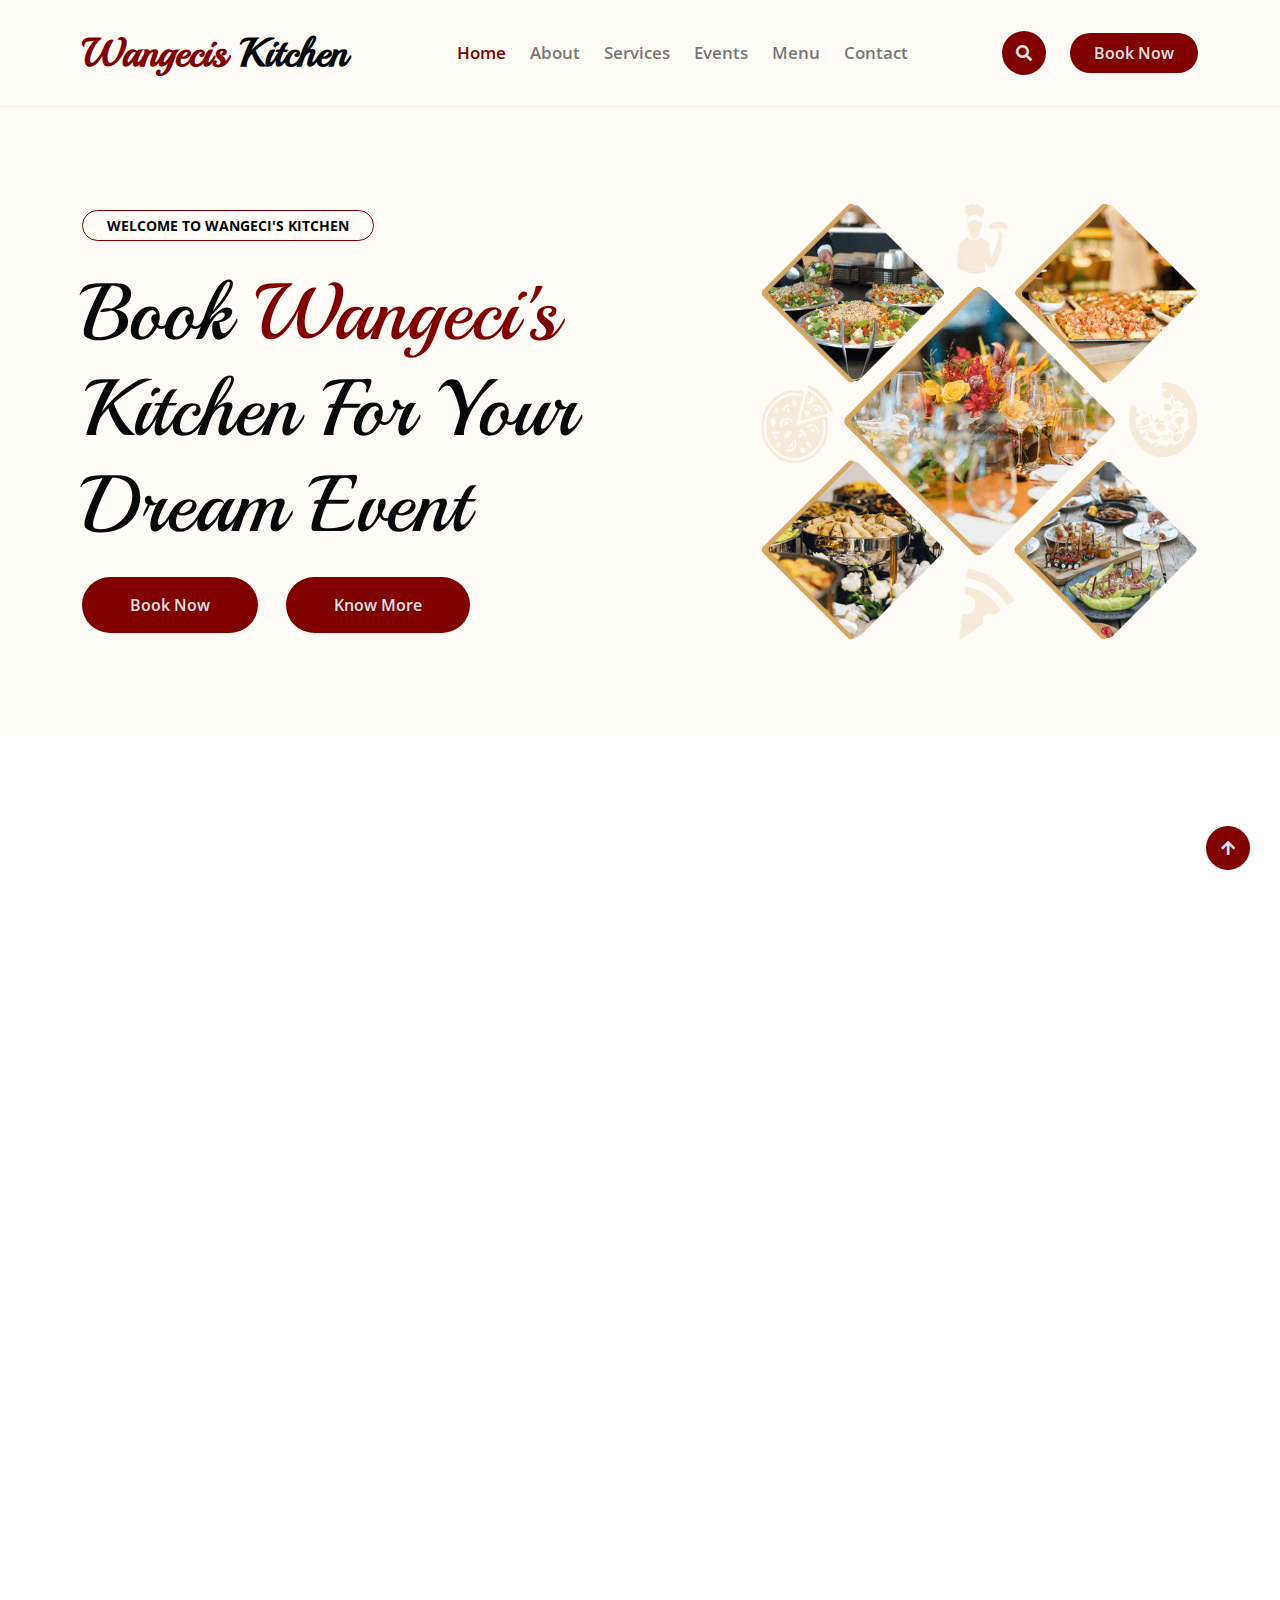
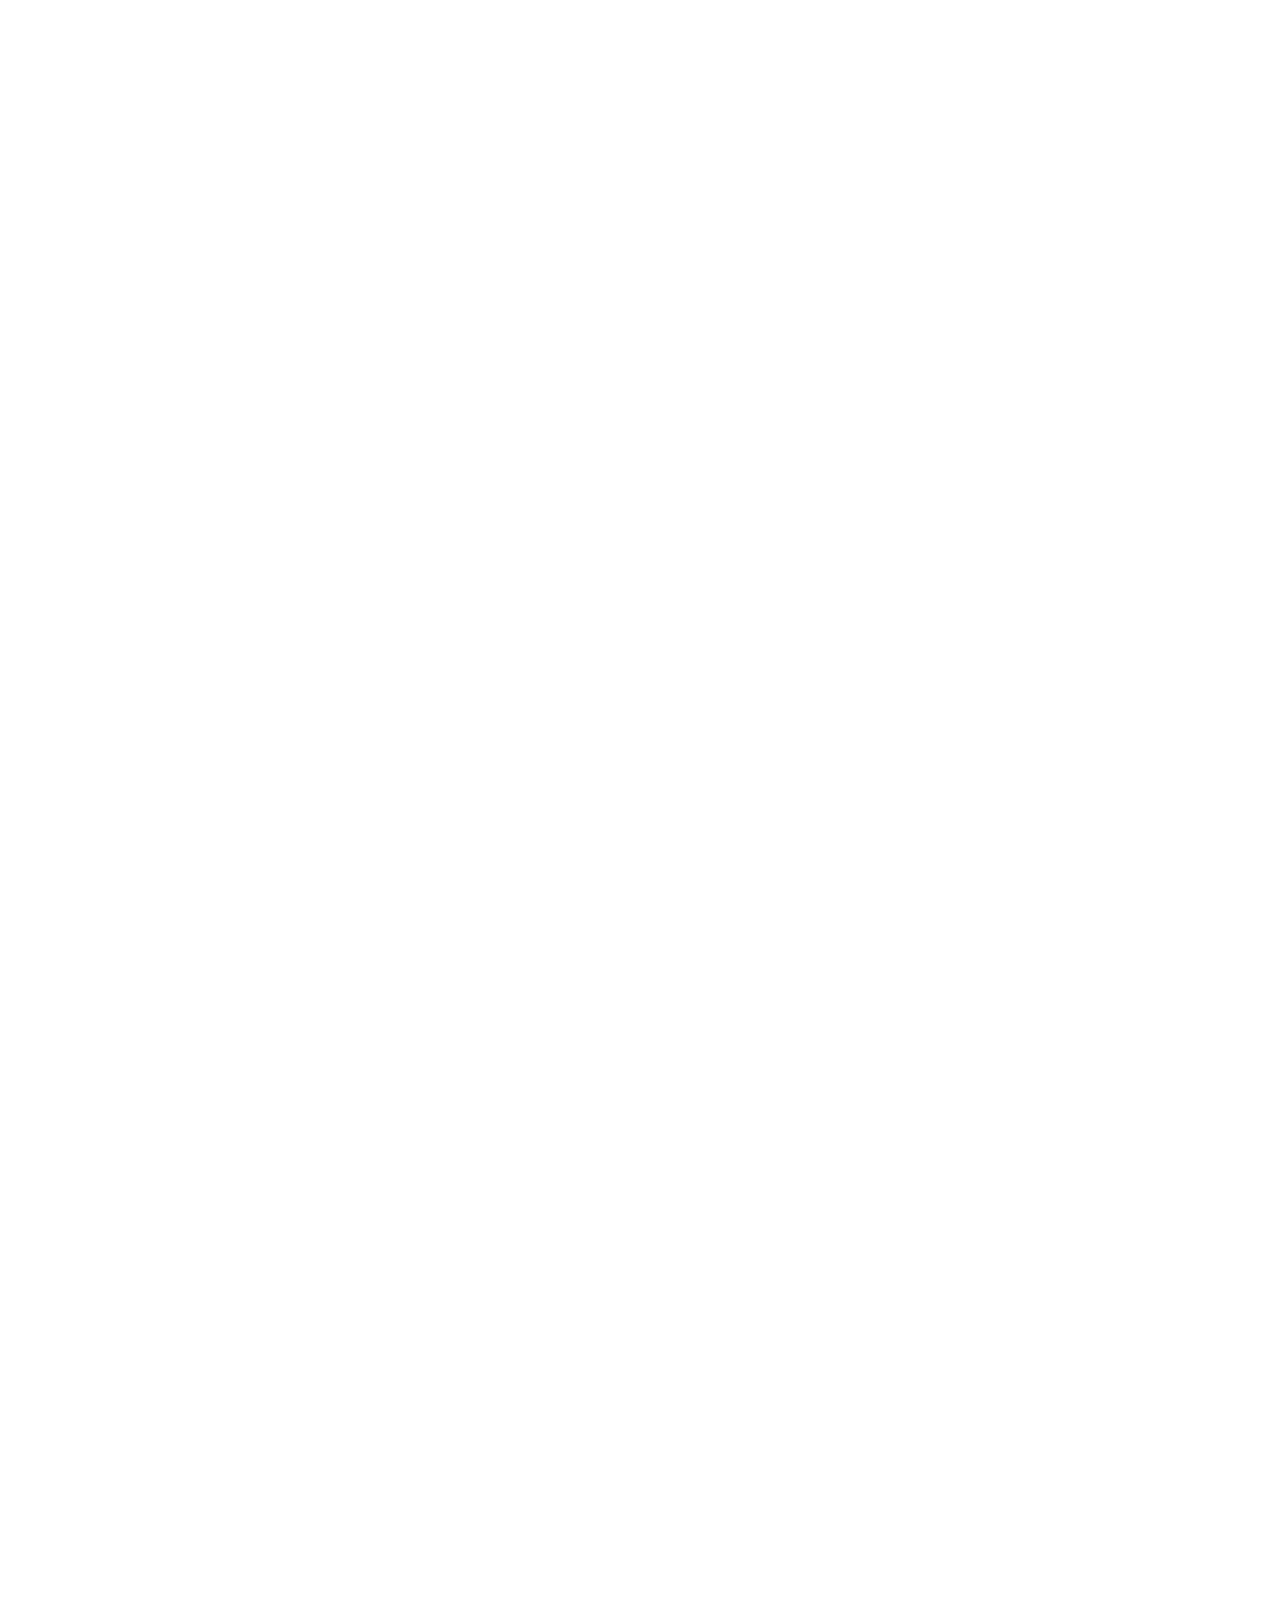
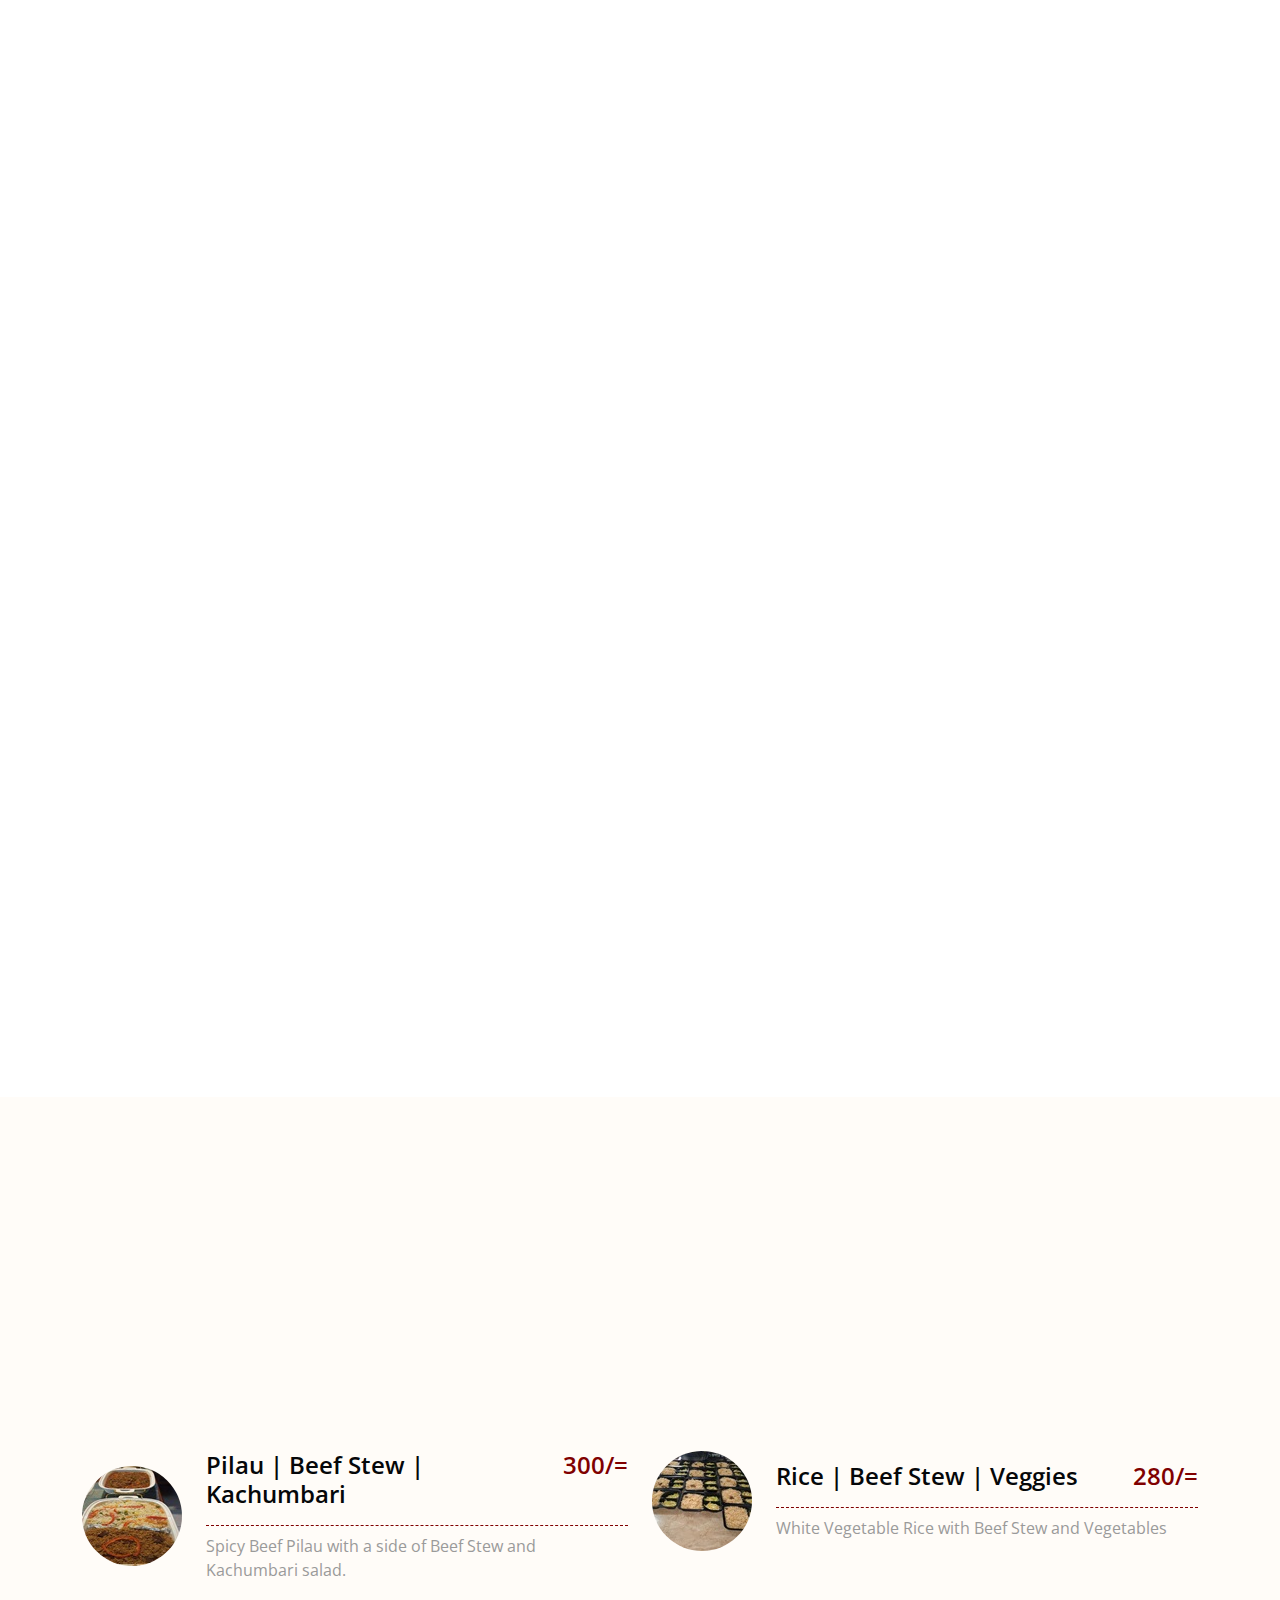
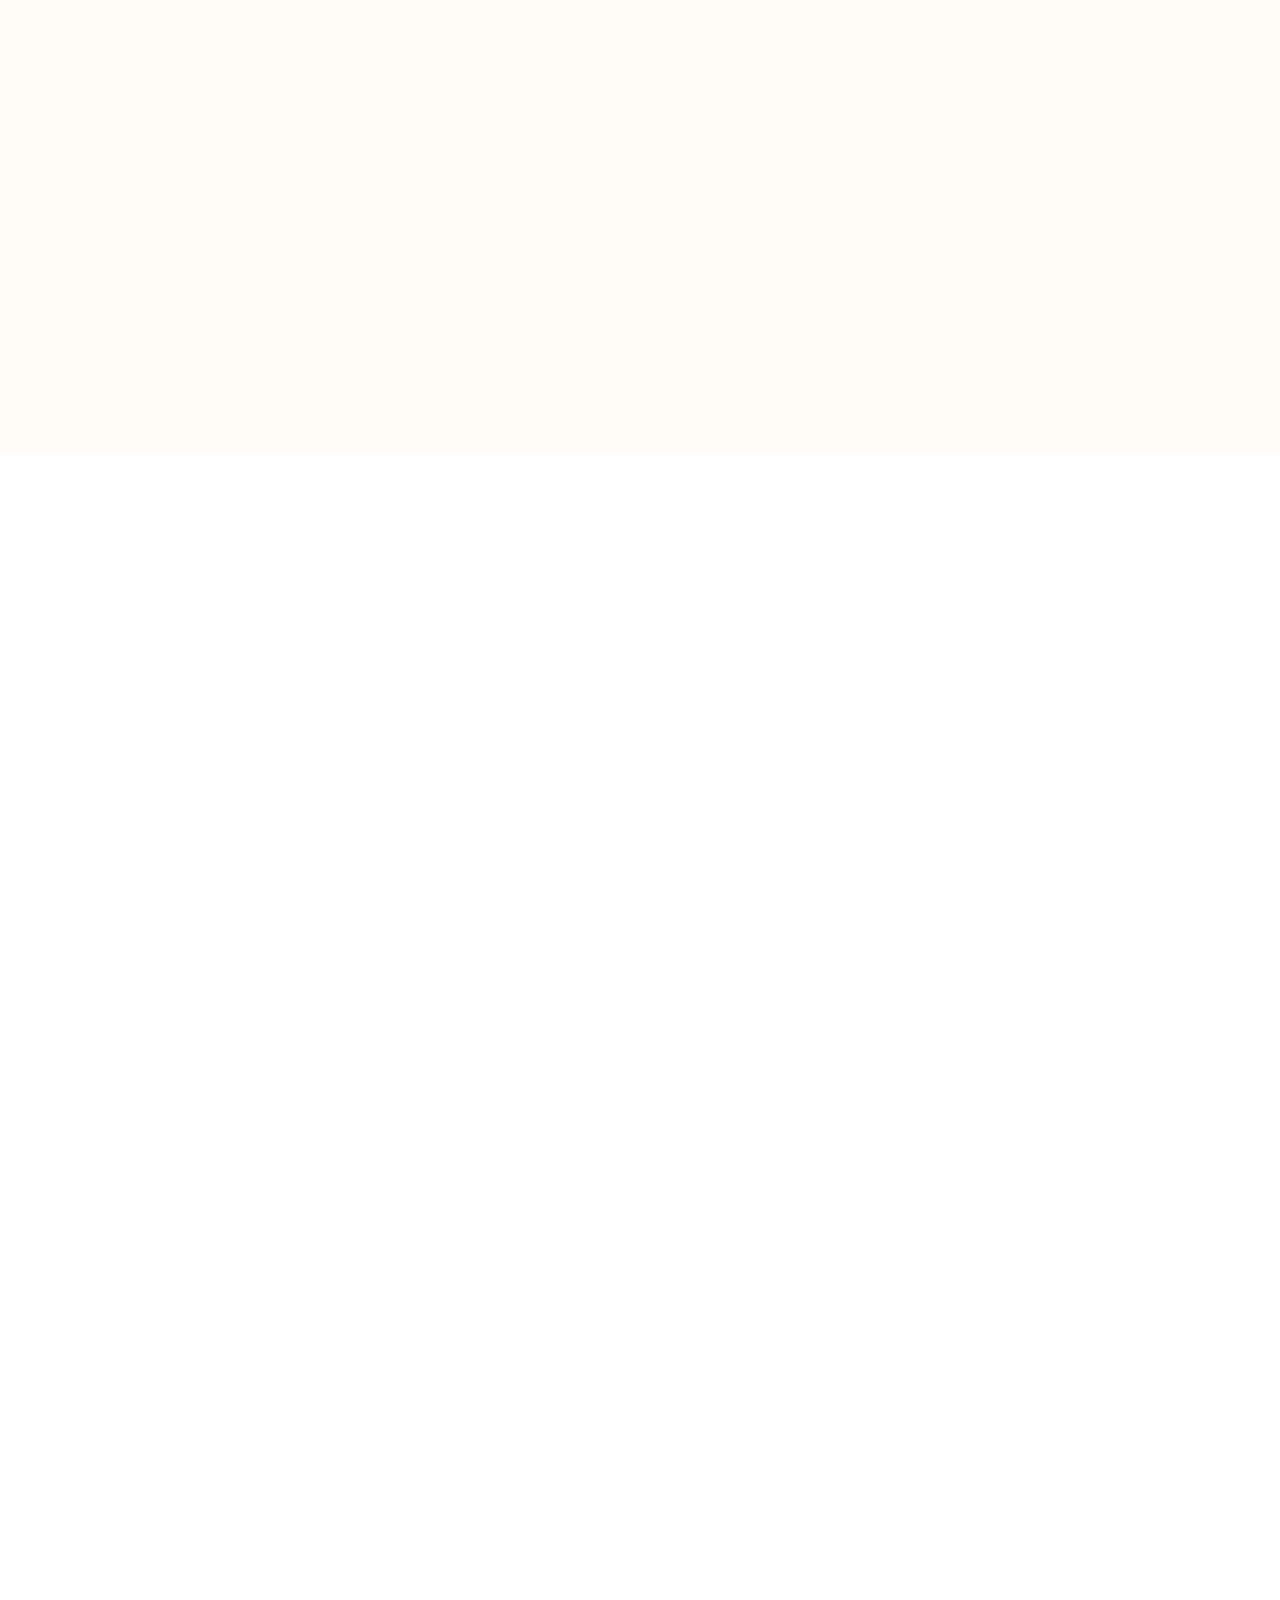
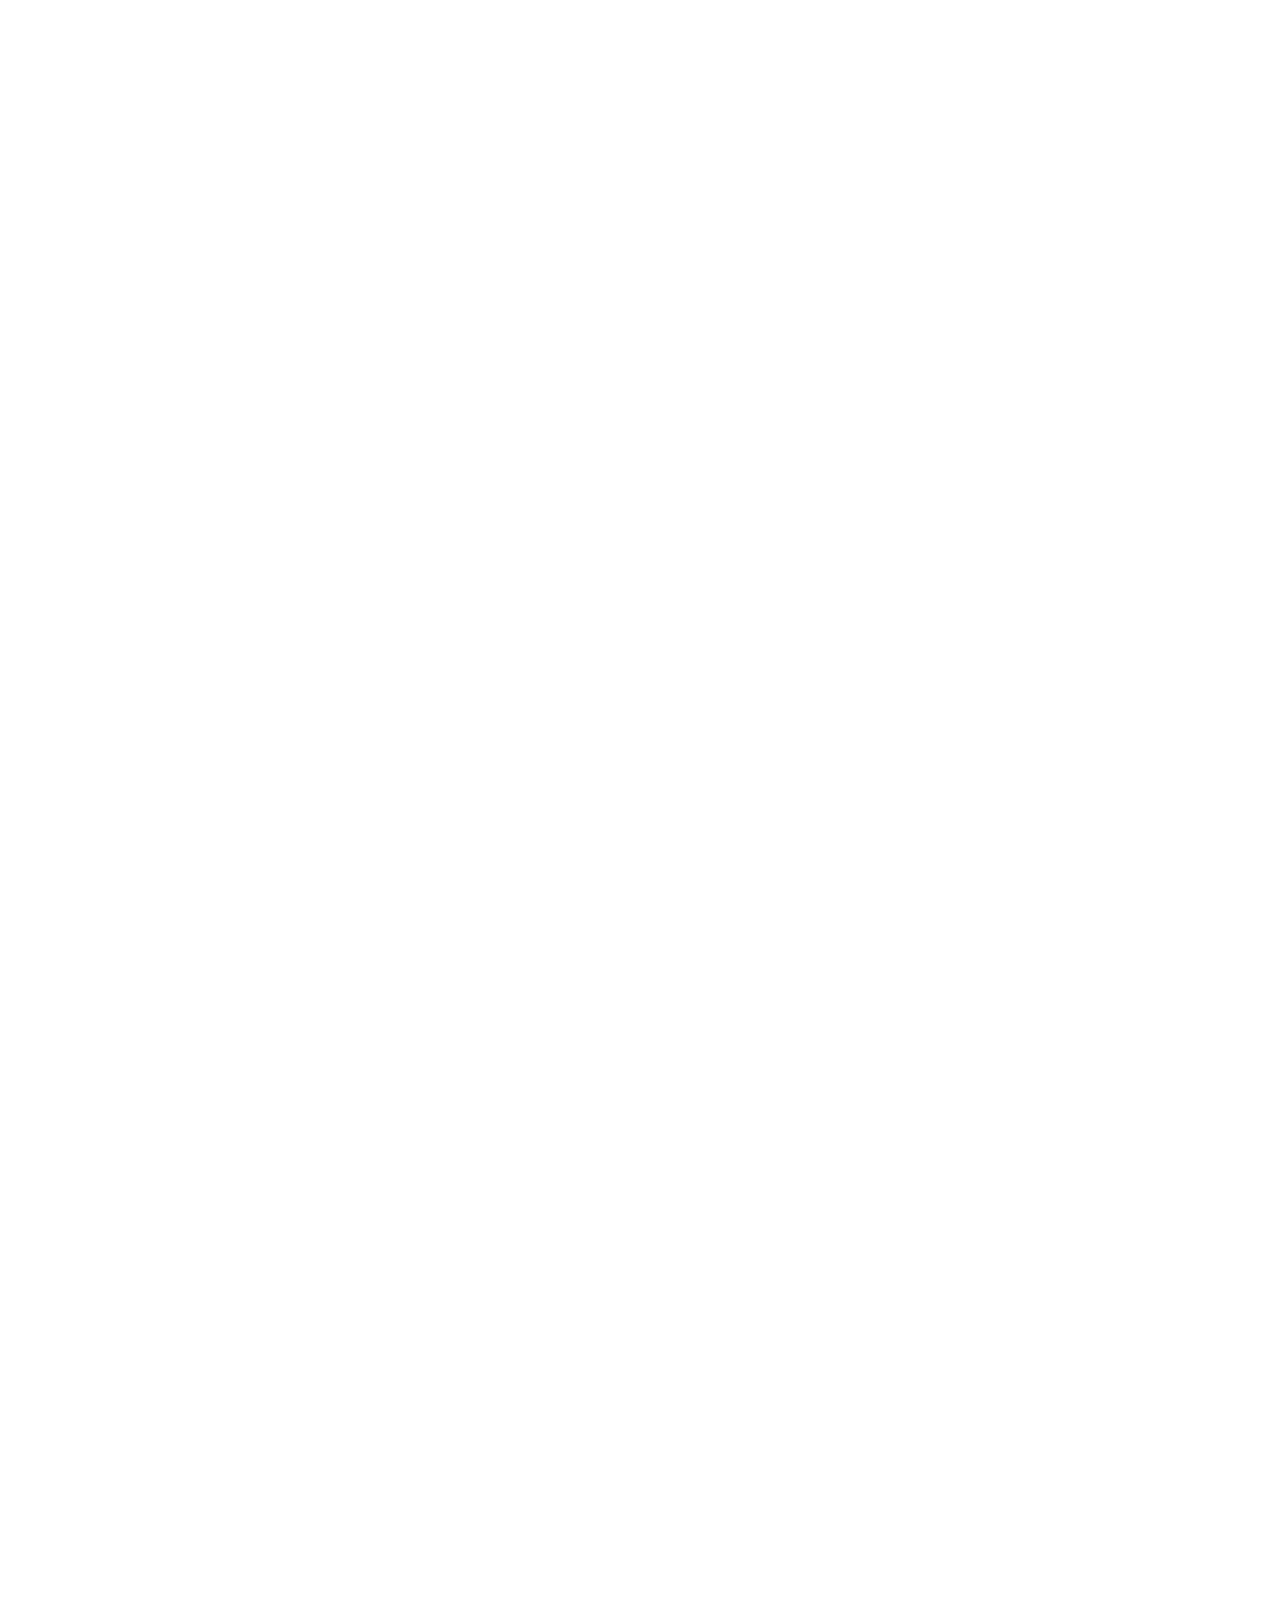
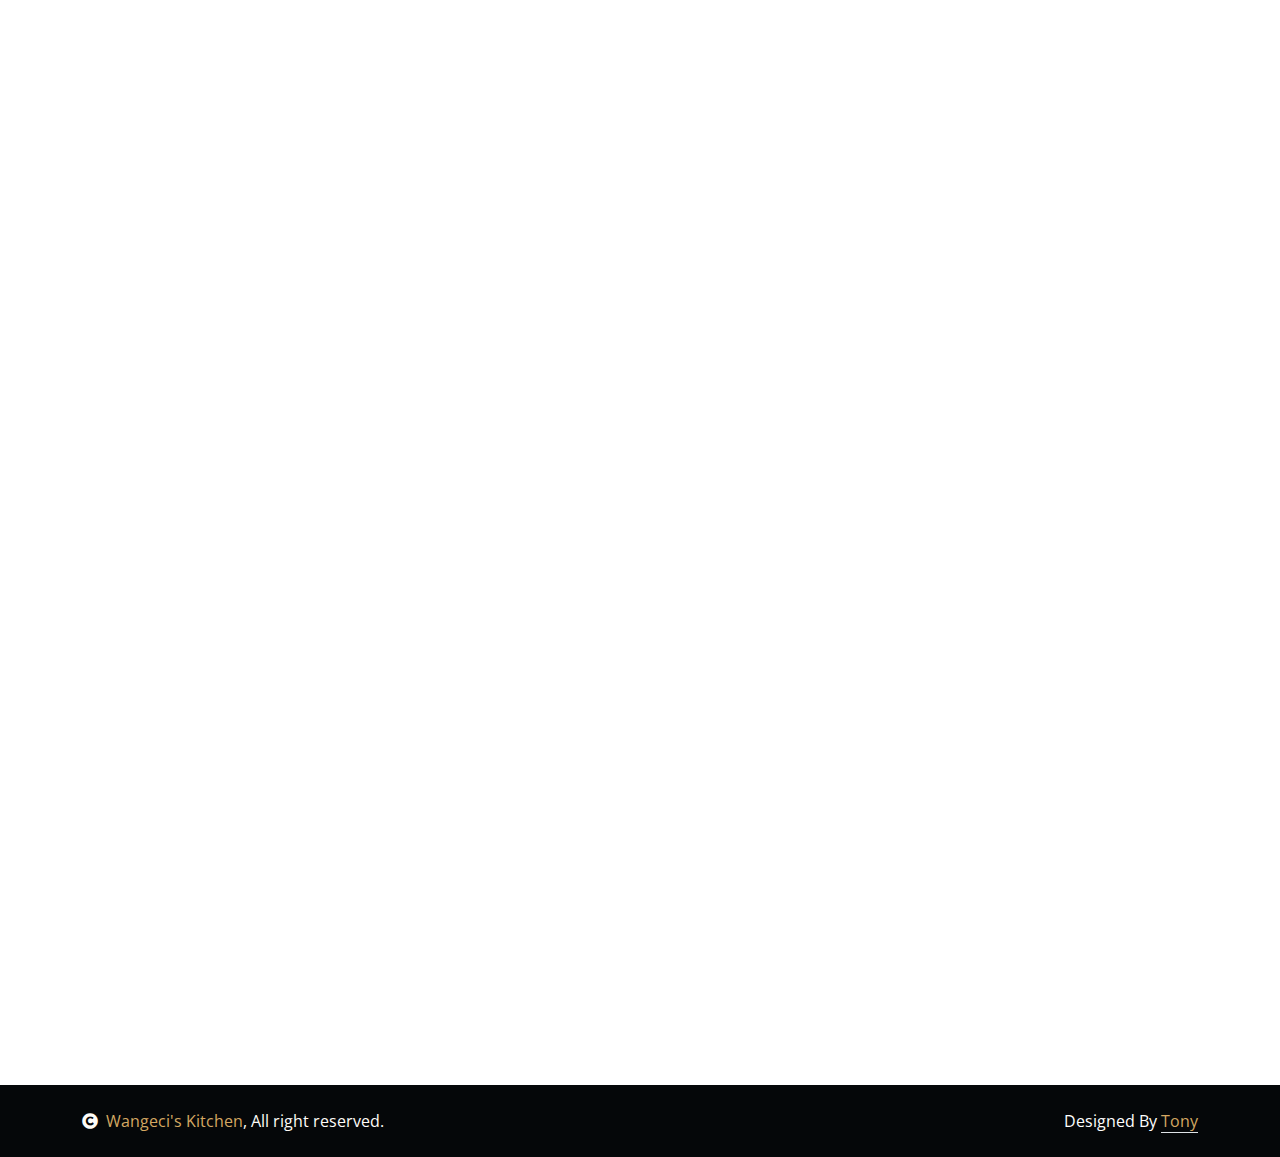
==== index.html @ fd223c0a "image-edits-events" ====
<!DOCTYPE html>
<html lang="en">

    <head>
        <meta charset="utf-8">
        <title>Wangeci's Kitchen</title>
        <meta content="width=device-width, initial-scale=1.0" name="viewport">
        <meta content="" name="keywords">
        <meta content="" name="description">

        <!-- Google Web Fonts -->
        <link rel="preconnect" href="https://fonts.googleapis.com">
        <link rel="preconnect" href="https://fonts.gstatic.com" crossorigin>
        <link href="https://fonts.googleapis.com/css2?family=Open+Sans:wght@400;600&family=Playball&display=swap" rel="stylesheet">

        <!-- Icon Font Stylesheet -->
        <link rel="stylesheet" href="https://use.fontawesome.com/releases/v5.15.4/css/all.css"/>
        <link href="https://cdn.jsdelivr.net/npm/bootstrap-icons@1.4.1/font/bootstrap-icons.css" rel="stylesheet">

        <!-- Libraries Stylesheet -->
        <link href="lib/animate/animate.min.css" rel="stylesheet">
        <link href="lib/lightbox/css/lightbox.min.css" rel="stylesheet">
        <link href="lib/owlcarousel/owl.carousel.min.css" rel="stylesheet">

        <!-- Customized Bootstrap Stylesheet -->
        <link href="css/bootstrap.min.css" rel="stylesheet">

        <!-- Template Stylesheet -->
        <link href="css/style.css" rel="stylesheet">

      
    </head>

    <body>

        <!-- Spinner Start -->
        <div id="spinner" class="show w-100 vh-100 bg-white position-fixed translate-middle top-50 start-50  d-flex align-items-center justify-content-center">
            <div class="spinner-grow text-primary" role="status"></div>
        </div>
        <!-- Spinner End -->

        <!-- Navbar start -->
        <div class="container-fluid nav-bar">
            <div class="container">
                <nav class="navbar navbar-light navbar-expand-lg py-4">
                    <a href="index.html" class="navbar-brand">
                        <h1 class="text-primary fw-bold mb-0">Wangecis <span class="text-dark">Kitchen</span> </h1>
                    </a>
                    <button class="navbar-toggler py-2 px-3" type="button" data-bs-toggle="collapse" data-bs-target="#navbarCollapse">
                        <span class="fa fa-bars text-primary"></span>
                    </button>
                    <div class="collapse navbar-collapse" id="navbarCollapse">
                        <div class="navbar-nav mx-auto">
                            <a href="index.html" class="nav-item nav-link active">Home</a>
                            <a href="about.html" class="nav-item nav-link">About</a>
                            <a href="service.html" class="nav-item nav-link">Services</a>
                            <a href="event.html" class="nav-item nav-link">Events</a>
                            <a href="menu.html" class="nav-item nav-link">Menu</a>
                            <!-- <div class="nav-item dropdown">
                                <a href="#" class="nav-link dropdown-toggle" data-bs-toggle="dropdown">Pages</a>
                                <div class="dropdown-menu bg-light">
                                    <a href="book.html" class="dropdown-item">Booking</a>
                                    <a href="blog.html" class="dropdown-item">Our Blog</a>
                                    <a href="team.html" class="dropdown-item">Our Team</a>
                                    <a href="testimonial.html" class="dropdown-item">Testimonial</a>
                                    <a href="404.html" class="dropdown-item">404 Page</a>
                                </div>
                            </div> -->
                            <a href="contact.html" class="nav-item nav-link">Contact</a>
                        </div>
                        <button class="btn-search btn btn-primary btn-md-square me-4 rounded-circle d-none d-lg-inline-flex" data-bs-toggle="modal" data-bs-target="#searchModal"><i class="fas fa-search"></i></button>
                        <a href="" class="btn btn-primary py-2 px-4 d-none d-xl-inline-block rounded-pill">Book Now</a>
                    </div>
                </nav>
            </div>
        </div>
        <!-- Navbar end -->





        <!-- Modal Search Start -->
        <div class="modal fade" id="searchModal" tabindex="-1" aria-labelledby="exampleModalLabel" aria-hidden="true">
            <div class="modal-dialog modal-fullscreen">
                <div class="modal-content rounded-0">
                    <div class="modal-header">
                        <h5 class="modal-title" id="exampleModalLabel">Search by keyword</h5>
                        <button type="button" class="btn-close" data-bs-dismiss="modal" aria-label="Close"></button>
                    </div>
                    <div class="modal-body d-flex align-items-center">
                        <div class="input-group w-75 mx-auto d-flex">
                            <input type="search" class="form-control bg-transparent p-3" placeholder="keywords" aria-describedby="search-icon-1">
                            <span id="search-icon-1" class="input-group-text p-3"><i class="fa fa-search"></i></span>
                        </div>
                    </div>
                </div>
            </div>
        </div>
        <!-- Modal Search End -->


        <!-- Hero Start -->
        <div class="container-fluid bg-light py-6 my-6 mt-0">
            <div class="container">
                <div class="row g-5 align-items-center">
                    <div class="col-lg-7 col-md-12">
                        <small class="d-inline-block fw-bold text-dark text-uppercase bg-light border border-primary rounded-pill px-4 py-1 mb-4 animated bounceInDown">Welcome to Wangeci's Kitchen</small>
                        <h1 class="display-1 mb-4 animated bounceInDown">Book <span class="text-primary">Wangeci's </span>Kitchen For Your Dream Event</h1>
                        <a href="" class="btn btn-primary border-0 rounded-pill py-3 px-4 px-md-5 me-4 animated bounceInLeft">Book Now</a>
                        <a href="" class="btn btn-primary border-0 rounded-pill py-3 px-4 px-md-5 animated bounceInLeft">Know More</a>
                    </div>
                    <div class="col-lg-5 col-md-12">
                        <img src="img/hero.png" class="img-fluid rounded animated zoomIn" alt="">
                    </div>
                </div>
            </div>
        </div>
        <!-- Hero End -->


        <!-- About Satrt -->
        <div class="container-fluid py-6">
            <div class="container">
                <div class="row g-5 align-items-center">
                    <div class="col-lg-5 wow bounceInUp" data-wow-delay="0.1s">
                        <img src="img/aboutt.jpeg" class="img-fluid rounded" alt="">
                    </div>
                    <div class="col-lg-7 wow bounceInUp" data-wow-delay="0.3s">
                        <small class="d-inline-block fw-bold text-dark text-uppercase bg-light border border-primary rounded-pill px-4 py-1 mb-3">About Us</small>
                        <h1 class="display-5 mb-4">Trusted By 200 + satisfied clients</h1>
                        <p class="mb-4">At Wangeci’s Kitchen, we believe that exceptional catering is not just about serving food—it’s about
                             crafting memorable experiences. Founded with a passion for culinary excellence and a commitment to impeccable service, 
                             our company is dedicated to transforming every event into a sophisticated celebration.</p>
                        <div class="row g-4 text-dark mb-5">
                            <div class="col-sm-6">
                                <i class="fas fa-share text-primary me-2"></i>Fresh and Fast food Delivery
                            </div>
                            <div class="col-sm-6">
                                <i class="fas fa-share text-primary me-2"></i>24/7 Customer Support
                            </div>
                            <div class="col-sm-6">
                                <i class="fas fa-share text-primary me-2"></i>Easy Menu Customization Options
                            </div>
                            <div class="col-sm-6">
                                <i class="fas fa-share text-primary me-2"></i>Delicious Deals for Delicious Meals
                            </div>
                        </div>
                        <a href="" class="btn btn-primary py-3 px-5 rounded-pill">About Us<i class="fas fa-arrow-right ps-2"></i></a>
                    </div>
                </div>
            </div>
        </div>
        <!-- About End -->


        <!-- Fact Start-->
        <div class="container-fluid faqt py-6">
            <div class="container">
                <div class="row g-4 align-items-center">
                    <div class="col-lg-7">
                       <div class="row g-4">
                            <div class="col-sm-4 wow bounceInUp" data-wow-delay="0.3s">
                                <div class="faqt-item bg-primary rounded p-4 text-center">
                                    <i class="fas fa-users fa-4x mb-4 text-white"></i>
                                    <h1 class="display-4 text-light fw-bold" data-toggle="counter-up">689</h1>
                                    <p class="text-light text-uppercase fw-bold mb-0">Happy Customers</p>
                                </div>
                            </div>
                            <div class="col-sm-4 wow bounceInUp" data-wow-delay="0.5s">
                                <div class="faqt-item bg-primary rounded p-4 text-center">
                                    <i class="fas fa-users-cog fa-4x mb-4 text-white"></i>
                                    <h1 class="display-4 text-light fw-bold" data-toggle="counter-up">21</h1>
                                    <p class="text-light text-uppercase fw-bold mb-0">Expert Chefs</p>
                                </div>
                            </div>
                            <div class="col-sm-4 wow bounceInUp" data-wow-delay="0.7s">
                                <div class="faqt-item bg-primary rounded p-4 text-center">
                                    <i class="fas fa-check fa-4x mb-4 text-white"></i>
                                    <h1 class="display-4 text-light fw-bold" data-toggle="counter-up">99</h1>
                                    <p class="text-light text-uppercase fw-bold mb-0">Events Complete</p>
                                </div>
                            </div>
                        </div>
                    </div>
                    <div class="col-lg-5 wow bounceInUp" data-wow-delay="0.1s">
                        <div class="video">
                            <button type="button" class="btn btn-play" data-bs-toggle="modal" data-src="https://www.youtube.com/embed/DWRcNpR6Kdc" data-bs-target="#videoModal">
                                <span></span>
                            </button>
                        </div>
                    </div>
                </div>
            </div>
        </div>
        <!-- Modal Video -->
        <div class="modal fade" id="videoModal" tabindex="-1" aria-labelledby="exampleModalLabel" aria-hidden="true">
            <div class="modal-dialog">
                <div class="modal-content rounded-0">
                    <div class="modal-header">
                        <h5 class="modal-title" id="exampleModalLabel">Youtube Video</h5>
                        <button type="button" class="btn-close" data-bs-dismiss="modal" aria-label="Close"></button>
                    </div>
                    <div class="modal-body">
                        <!-- 16:9 aspect ratio -->
                        <div class="ratio ratio-16x9">
                            <iframe class="embed-responsive-item" src="" id="video" allowfullscreen allowscriptaccess="always"
                                allow="autoplay"></iframe>
                        </div>
                    </div>
                </div>
            </div>
        </div>
        <!-- Fact End -->


        <!-- Service Start -->
        <div class="container-fluid service py-6">
            <div class="container">
                <div class="text-center wow bounceInUp" data-wow-delay="0.1s">
                    <small class="d-inline-block fw-bold text-dark text-uppercase bg-light border border-primary rounded-pill px-4 py-1 mb-3">Our Services</small>
                    <h1 class="display-5 mb-5">What We Offer</h1>
                </div>
                <div class="row g-4">
                    <div class="col-lg-3 col-md-6 col-sm-12 wow bounceInUp" data-wow-delay="0.1s">
                        <div class="bg-light rounded service-item">
                            <div class="service-content d-flex align-items-center justify-content-center p-4">
                                <div class="service-content-icon text-center">
                                    <i class="fas fa-cheese fa-7x text-primary mb-4"></i>
                                    <h4 class="mb-3">Wedding Services</h4>
                                    <p class="mb-4">"Elegant wedding catering: delicious menus, flawless service, unforgettable experiences."</p>
                                    <a href="#" class="btn btn-primary px-4 py-2 rounded-pill">Read More</a>
                                </div>
                            </div>
                        </div>
                    </div>
                    <div class="col-lg-3 col-md-6 col-sm-12 wow bounceInUp" data-wow-delay="0.3s">
                        <div class="bg-light rounded service-item">
                            <div class="service-content d-flex align-items-center justify-content-center p-4">
                                <div class="service-content-icon text-center">
                                    <i class="fas fa-pizza-slice fa-7x text-primary mb-4"></i>
                                    <h4 class="mb-3">Corporate Catering</h4>
                                    <p class="mb-4">"Professional corporate catering: impressive menus, seamless service, successful events."</p>
                                    <a href="#" class="btn btn-primary px-4 py-2 rounded-pill">Read More</a>
                                </div>
                            </div>
                        </div>
                    </div>
                    <div class="col-lg-3 col-md-6 col-sm-12 wow bounceInUp" data-wow-delay="0.5s">
                        <div class="bg-light rounded service-item">
                            <div class="service-content d-flex align-items-center justify-content-center p-4">
                                <div class="service-content-icon text-center">
                                    <i class="fas fa-hotdog fa-7x text-primary mb-4"></i>
                                    <h4 class="mb-3">Cocktail Reception</h4>
                                    <p class="mb-4">"Stylish cocktail receptions: exquisite bites, creative drinks, memorable moments."</p>
                                    <a href="#" class="btn btn-primary px-4 py-2 rounded-pill">Read More</a>
                                </div>
                            </div>
                        </div>
                    </div>
                    <div class="col-lg-3 col-md-6 col-sm-12 wow bounceInUp" data-wow-delay="0.7s">
                        <div class="bg-light rounded service-item">
                            <div class="service-content d-flex align-items-center justify-content-center p-4">
                                <div class="service-content-icon text-center">
                                    <i class="fas fa-hamburger fa-7x text-primary mb-4"></i>
                                    <h4 class="mb-3">Bento Catering</h4>
                                    <p class="mb-4">"Chic bento catering: artfully crafted boxes with balanced, flavorful meals."</p>
                                    <a href="#" class="btn btn-primary px-4 py-2 rounded-pill">Read More</a>
                                </div>
                            </div>
                        </div>
                    </div>
                    <div class="col-lg-3 col-md-6 col-sm-12 wow bounceInUp" data-wow-delay="0.1s">
                        <div class="bg-light rounded service-item">
                            <div class="service-content d-flex align-items-center justify-content-center p-4">
                                <div class="service-content-icon text-center">
                                    <i class="fas fa-wine-glass-alt fa-7x text-primary mb-4"></i>
                                    <h4 class="mb-3">Pub Party</h4>
                                    <p class="mb-4">"Fun pub party catering: hearty bites, craft drinks, lively atmosphere."</p>
                                    <a href="#" class="btn btn-primary px-4 py-2 rounded-pill">Read More</a>
                                </div>
                            </div>
                        </div>
                    </div>
                    <div class="col-lg-3 col-md-6 col-sm-12 wow bounceInUp" data-wow-delay="0.3s">
                        <div class="bg-light rounded service-item">
                            <div class="service-content d-flex align-items-center justify-content-center p-4">
                                <div class="service-content-icon text-center">
                                    <i class="fas fa-walking fa-7x text-primary mb-4"></i>
                                    <h4 class="mb-3">Home Delivery</h4>
                                    <p class="mb-4">"Convenient home delivery: fresh meals, effortless ordering, quick service."</p>
                                    <a href="#" class="btn btn-primary px-4 py-2 rounded-pill">Read More</a>
                                </div>
                            </div>
                        </div>
                    </div>
                    <div class="col-lg-3 col-md-6 col-sm-12 wow bounceInUp" data-wow-delay="0.5s">
                        <div class="bg-light rounded service-item">
                            <div class="service-content d-flex align-items-center justify-content-center p-4">
                                <div class="service-content-icon text-center">
                                    <i class="fas fa-chair fa-7x text-primary mb-4"></i>
                                    <h4 class="mb-3">Sit-down Catering</h4>
                                    <p class="mb-4">"Elegant sit-down catering: refined meals, attentive service, memorable dining."</p>
                                    <a href="#" class="btn btn-primary px-4 py-2 rounded-pill">Read More</a>
                                </div>
                            </div>
                        </div>
                    </div>
                    <div class="col-lg-3 col-md-6 col-sm-12 wow bounceInUp" data-wow-delay="0.7s">
                        <div class="bg-light rounded service-item">
                            <div class="service-content d-flex align-items-center justify-content-center p-4">
                                <div class="service-content-icon text-center">
                                    <i class="fas fa-utensils fa-7x text-primary mb-4"></i>
                                    <h4 class="mb-3">Buffet Catering</h4>
                                    <p class="mb-4">"Delicious buffet catering: diverse dishes, self-serve style, casual dining."</p>
                                    <a href="#" class="btn btn-primary px-4 py-2 rounded-pill">Read More</a>
                                </div>
                            </div>
                        </div>
                    </div>
                </div>
            </div>
        </div>
        <!-- Service End -->


        <!-- Events Start -->
        <div class="container-fluid event py-6">
            <div class="container">
                <div class="text-center wow bounceInUp" data-wow-delay="0.1s">
                    <small class="d-inline-block fw-bold text-dark text-uppercase bg-light border border-primary rounded-pill px-4 py-1 mb-3">Latest Events</small>
                    <h1 class="display-5 mb-5">Our Social & Professional Events Gallery</h1>
                </div>
                <div class="tab-class text-center">
                    <ul class="nav nav-pills d-inline-flex justify-content-center mb-5 wow bounceInUp" data-wow-delay="0.1s">
                        <li class="nav-item p-2">
                            <a class="d-flex mx-2 py-2 border border-primary bg-light rounded-pill active" data-bs-toggle="pill" href="#tab-1">
                                <span class="text-dark" style="width: 150px;">All Events</span>
                            </a>
                        </li>
                        <li class="nav-item p-2">
                            <a class="d-flex py-2 mx-2 border border-primary bg-light rounded-pill" data-bs-toggle="pill" href="#tab-2">
                                <span class="text-dark" style="width: 150px;">Wedding</span>
                            </a>
                        </li>
                        <li class="nav-item p-2">
                            <a class="d-flex mx-2 py-2 border border-primary bg-light rounded-pill" data-bs-toggle="pill" href="#tab-3">
                                <span class="text-dark" style="width: 150px;">Corporate</span>
                            </a>
                        </li>
                        <li class="nav-item p-2">
                            <a class="d-flex mx-2 py-2 border border-primary bg-light rounded-pill" data-bs-toggle="pill" href="#tab-4">
                                <span class="text-dark" style="width: 150px;">Cocktail</span>
                            </a>
                        </li>
                        <li class="nav-item p-2">
                            <a class="d-flex mx-2 py-2 border border-primary bg-light rounded-pill" data-bs-toggle="pill" href="#tab-5">
                                <span class="text-dark" style="width: 150px;">Buffet</span>
                            </a>
                        </li>
                    </ul>
                    <div class="tab-content">
                        <div id="tab-1" class="tab-pane fade show p-0 active">
                            <div class="row g-4">
                                <div class="col-lg-12">
                                    <div class="row g-4">
                                        <div class="col-md-6 col-lg-3 wow bounceInUp" data-wow-delay="0.1s">
                                            <div class="event-img position-relative">
                                                <img class="img-fluid rounded w-100" src="img/event3.jpeg" alt="">
                                                <div class="event-overlay d-flex flex-column p-4">
                                                    <h4 class="me-auto">Wedding</h4>
                                                    <a href="img/event3.jpeg" data-lightbox="event-1" class="my-auto"><i class="fas fa-search-plus text-dark fa-2x"></i></a>
                                                </div>
                                            </div>
                                        </div>
                                        <div class="col-md-6 col-lg-3 wow bounceInUp" data-wow-delay="0.3s">
                                            <div class="event-img position-relative">
                                                <img class="img-fluid rounded w-100" src="img/event2.jpeg" alt="">
                                                <div class="event-overlay d-flex flex-column p-4">
                                                    <h4 class="me-auto">Corporate</h4>
                                                    <a href="img/event2.jpeg" data-lightbox="event-2" class="my-auto"><i class="fas fa-search-plus text-dark fa-2x"></i></a>
                                                </div>
                                            </div>
                                        </div>
                                        <div class="col-md-6 col-lg-3 wow bounceInUp" data-wow-delay="0.5s">
                                            <div class="event-img position-relative">
                                                <img class="img-fluid rounded w-100" src="img/event1.jpeg" alt="">
                                                <div class="event-overlay d-flex flex-column p-4">
                                                    <h4 class="me-auto">Wedding</h4>
                                                    <a href="img/event1.jpeg" data-lightbox="event-3" class="my-auto"><i class="fas fa-search-plus text-dark fa-2x"></i></a>
                                                </div>
                                            </div>
                                        </div>
                                        <div class="col-md-6 col-lg-3 wow bounceInUp" data-wow-delay="0.7s">
                                            <div class="event-img position-relative">
                                                <img class="img-fluid rounded w-100" src="img/event8.jpeg" alt="">
                                                <div class="event-overlay d-flex flex-column p-4">
                                                    <h4 class="me-auto">Buffet</h4>
                                                    <a href="img/event8.jpeg" data-lightbox="event-4" class="my-auto"><i class="fas fa-search-plus text-dark fa-2x"></i></a>
                                                </div>
                                            </div>
                                        </div>
                                        <div class="col-md-6 col-lg-3 wow bounceInUp" data-wow-delay="0.1s">
                                            <div class="event-img position-relative">
                                                <img class="img-fluid rounded w-100" src="img/event4.jpeg" alt="">
                                                <div class="event-overlay d-flex flex-column p-4">
                                                    <h4 class="me-auto">Cocktail</h4>
                                                    <a href="img/event4.jpeg" data-lightbox="event-5" class="my-auto"><i class="fas fa-search-plus text-dark fa-2x"></i></a>
                                                </div>
                                            </div>
                                        </div>
                                        <div class="col-md-6 col-lg-3 wow bounceInUp" data-wow-delay="0.3s">
                                            <div class="event-img position-relative">
                                                <img class="img-fluid rounded w-100" src="img/event5.jpeg" alt="">
                                                <div class="event-overlay d-flex flex-column p-4">
                                                    <h4 class="me-auto">Wedding</h4>
                                                    <a href="img/event5.jpeg" data-lightbox="event-6" class="my-auto"><i class="fas fa-search-plus text-dark fa-2x"></i></a>
                                                </div>
                                            </div>
                                        </div>
                                        <div class="col-md-6 col-lg-3 wow bounceInUp" data-wow-delay="0.5s">
                                            <div class="event-img position-relative">
                                                <img class="img-fluid rounded w-100" src="img/event6.jpeg" alt="">
                                                <div class="event-overlay d-flex flex-column p-4">
                                                    <h4 class="me-auto">Buffet</h4>
                                                    <a href="img/event6.jpeg" data-lightbox="event-7" class="my-auto"><i class="fas fa-search-plus text-dark fa-2x"></i></a>
                                                </div>
                                            </div>
                                        </div>
                                        <div class="col-md-6 col-lg-3 wow bounceInUp" data-wow-delay="0.7s">
                                            <div class="event-img position-relative">
                                                <img class="img-fluid rounded w-100" src="img/event7.jpeg" alt="">
                                                <div class="event-overlay d-flex flex-column p-4">
                                                    <h4 class="me-auto">Corporate</h4>
                                                    <a href="img/event7.jpeg" data-lightbox="event-17" class="my-auto"><i class="fas fa-search-plus text-dark fa-2x"></i></a>
                                                </div>
                                            </div>
                                        </div>
                                    </div>
                                </div>
                            </div>
                        </div>
                        <div id="tab-2" class="tab-pane fade show p-0">
                            <div class="row g-4">
                                <div class="col-lg-12">
                                    <div class="row g-4">
                                        <div class="col-md-6 col-lg-3">
                                            <div class="event-img position-relative">
                                                <img class="img-fluid rounded w-100" src="img/event-1.jpg" alt="">
                                                <div class="event-overlay d-flex flex-column p-4">
                                                    <h4 class="me-auto">Wedding</h4>
                                                    <a href="img/01.jpg" data-lightbox="event-8" class="my-auto"><i class="fas fa-search-plus text-dark fa-2x"></i></a>
                                                </div>
                                            </div>
                                        </div>
                                        <div class="col-md-6 col-lg-3">
                                            <div class="event-img position-relative">
                                                <img class="img-fluid rounded w-100" src="img/event-2.jpg" alt="">
                                                <div class="event-overlay d-flex flex-column p-4">
                                                    <h4 class="me-auto">Wedding</h4>
                                                    <a href="img/01.jpg" data-lightbox="event-9" class="my-auto"><i class="fas fa-search-plus text-dark fa-2x"></i></a>
                                                </div>
                                            </div>
                                        </div>
                                    </div>
                                </div>
                            </div>
                        </div>
                        <div id="tab-3" class="tab-pane fade show p-0">
                            <div class="row g-4">
                                <div class="col-lg-12">
                                    <div class="row g-4">
                                        <div class="col-md-6 col-lg-3">
                                            <div class="event-img position-relative">
                                                <img class="img-fluid rounded w-100" src="img/event-3.jpg" alt="">
                                                <div class="event-overlay d-flex flex-column p-4">
                                                    <h4 class="me-auto">Corporate</h4>
                                                    <a href="img/01.jpg" data-lightbox="event-10" class="my-auto"><i class="fas fa-search-plus text-dark fa-2x"></i></a>
                                                </div>
                                            </div>
                                        </div>
                                        <div class="col-md-6 col-lg-3">
                                            <div class="event-img position-relative">
                                                <img class="img-fluid rounded w-100" src="img/event-4.jpg" alt="">
                                                <div class="event-overlay d-flex flex-column p-4">
                                                    <h4 class="me-auto">Corporate</h4>
                                                    <a href="img/01.jpg" data-lightbox="event-11" class="my-auto"><i class="fas fa-search-plus text-dark fa-2x"></i></a>
                                                </div>
                                            </div>
                                        </div>
                                    </div>
                                </div>
                            </div>
                        </div>
                        <div id="tab-4" class="tab-pane fade show p-0">
                            <div class="row g-4">
                                <div class="col-lg-12">
                                    <div class="row g-4">
                                        <div class="col-md-6 col-lg-3">
                                            <div class="event-img position-relative">
                                                <img class="img-fluid rounded w-100" src="img/event-5.jpg" alt="">
                                                <div class="event-overlay d-flex flex-column p-4">
                                                    <h4 class="me-auto">Cocktail</h4>
                                                    <a href="img/01.jpg" data-lightbox="event-12" class="my-auto"><i class="fas fa-search-plus text-dark fa-2x"></i></a>
                                                </div>
                                            </div>
                                        </div>
                                        <div class="col-md-6 col-lg-3">
                                            <div class="event-img position-relative">
                                                <img class="img-fluid rounded w-100" src="img/event-6.jpg" alt="">
                                                <div class="event-overlay d-flex flex-column p-4">
                                                    <h4 class="me-auto">Cocktail</h4>
                                                    <a href="img/01.jpg" data-lightbox="event-13" class="my-auto"><i class="fas fa-search-plus text-dark fa-2x"></i></a>
                                                </div>
                                            </div>
                                        </div>
                                    </div>
                                </div>
                            </div>
                        </div>
                        <div id="tab-5" class="tab-pane fade show p-0">
                            <div class="row g-4">
                                <div class="col-lg-12">
                                    <div class="row g-4">
                                        <div class="col-md-6 col-lg-3">
                                            <div class="event-img position-relative">
                                                <img class="img-fluid rounded w-100" src="img/event-7.jpg" alt="">
                                                <div class="event-overlay d-flex flex-column p-4">
                                                    <h4 class="me-auto">Buffet</h4>
                                                    <a href="img/01.jpg" data-lightbox="event-14" class="my-auto"><i class="fas fa-search-plus text-dark fa-2x"></i></a>
                                                </div>
                                            </div>
                                        </div>
                                        <div class="col-md-6 col-lg-3">
                                            <div class="event-img position-relative">
                                                <img class="img-fluid rounded w-100" src="img/event-8.jpg" alt="">
                                                <div class="event-overlay d-flex flex-column p-4">
                                                    <h4 class="me-auto">Buffet</h4>
                                                    <a href="img/01.jpg" data-lightbox="event-15" class="my-auto"><i class="fas fa-search-plus text-dark fa-2x"></i></a>
                                                </div>
                                            </div>
                                        </div>
                                    </div>
                                </div>
                            </div>
                        </div>
                    </div>
                </div>
            </div>
        </div>
        <!-- Events End -->


        <!-- Menu Start -->
        <div class="container-fluid menu bg-light py-6 my-6">
            <div class="container">
                <div class="text-center wow bounceInUp" data-wow-delay="0.1s">
                    <small class="d-inline-block fw-bold text-dark text-uppercase bg-light border border-primary rounded-pill px-4 py-1 mb-3">Our Menu</small>
                    <h1 class="display-5 mb-5">Most Popular Food in the World</h1>
                </div>
                <div class="tab-class text-center">
                    <ul class="nav nav-pills d-inline-flex justify-content-center mb-5 wow bounceInUp" data-wow-delay="0.1s">
                        <li class="nav-item p-2">
                            <a class="d-flex py-2 mx-2 border border-primary bg-white rounded-pill active" data-bs-toggle="pill" href="#tab-6">
                                <span class="text-dark" style="width: 150px;">Dishes</span>
                            </a>
                        </li>
                        <li class="nav-item p-2">
                            <a class="d-flex py-2 mx-2 border border-primary bg-white rounded-pill" data-bs-toggle="pill" href="#tab-7">
                                <span class="text-dark" style="width: 150px;">Snacks</span>
                            </a>
                        </li>
                        <li class="nav-item p-2">
                            <a class="d-flex py-2 mx-2 border border-primary bg-white rounded-pill" data-bs-toggle="pill" href="#tab-8">
                                <span class="text-dark" style="width: 150px;">Drinks</span>
                            </a>
                        </li>
                        <li class="nav-item p-2">
                            <a class="d-flex py-2 mx-2 border border-primary bg-white rounded-pill" data-bs-toggle="pill" href="#tab-9">
                                <span class="text-dark" style="width: 150px;">Offers</span>
                            </a>
                        </li>
                        <li class="nav-item p-2">
                            <a class="d-flex py-2 mx-2 border border-primary bg-white rounded-pill" data-bs-toggle="pill" href="#tab-10">
                                <span class="text-dark" style="width: 150px;">Our Special</span>
                            </a>
                        </li>
                    </ul>
                    <div class="tab-content">
                        <div id="tab-6" class="tab-pane fade show p-0 active">
                            <div class="row g-4">
                                <div class="col-lg-6">
                                    <div class="menu-item d-flex align-items-center">
                                        <img class="flex-shrink-0 img-fluid rounded-circle" src="img/pilaubeef.jpeg" alt="">
                                        <div class="w-100 d-flex flex-column text-start ps-4">
                                            <div class="d-flex justify-content-between border-bottom border-primary pb-2 mb-2">
                                                <h4>Pilau | Beef Stew | Kachumbari</h4>
                                                <h4 class="text-primary">300/=</h4>
                                            </div>
                                            <p class="mb-0">Spicy Beef Pilau with a side of Beef Stew and Kachumbari salad.</p>
                                        </div>
                                    </div>
                                </div>
                                <div class="col-lg-6">
                                    <div class="menu-item d-flex align-items-center">
                                        <img class="flex-shrink-0 img-fluid rounded-circle" src="img/ricebeef.jpeg" alt="">
                                        <div class="w-100 d-flex flex-column text-start ps-4">
                                            <div class="d-flex justify-content-between border-bottom border-primary pb-2 mb-2">
                                                <h4>Rice | Beef Stew | Veggies</h4>
                                                <h4 class="text-primary">280/=</h4>
                                            </div>
                                            <p class="mb-0">White Vegetable Rice with Beef Stew and Vegetables</p>
                                        </div>
                                    </div>
                                </div>
                                <div class="col-lg-6 wow bounceInUp" data-wow-delay="0.3s">
                                    <div class="menu-item d-flex align-items-center">
                                        <img class="flex-shrink-0 img-fluid rounded-circle" src="img/chapo.jpeg" alt="">
                                        <div class="w-100 d-flex flex-column text-start ps-4">
                                            <div class="d-flex justify-content-between border-bottom border-primary pb-2 mb-2">
                                                <h4>Chapati | Beef Stew | Veggies</h4>
                                                <h4 class="text-primary">280/=</h4>
                                            </div>
                                            <p class="mb-0">Soft Layered Chapatis with yummy Beef Stew and Veggies</p>
                                        </div>
                                    </div>
                                </div>
                                <div class="col-lg-6 wow bounceInUp" data-wow-delay="0.4s">
                                    <div class="menu-item d-flex align-items-center">
                                        <img class="flex-shrink-0 img-fluid rounded-circle" src="img/dondo.jpeg" alt="">
                                        <div class="w-100 d-flex flex-column text-start ps-4">
                                            <div class="d-flex justify-content-between border-bottom border-primary pb-2 mb-2">
                                                <h4>Chapati | Coconut Beans</h4>
                                                <h4 class="text-primary">200/=</h4>
                                            </div>
                                            <p class="mb-0">Classic Chapati and Beans Combo with Creamy Coconut Beans</p>
                                        </div>
                                    </div>
                                </div>
                                <div class="col-lg-6 wow bounceInUp" data-wow-delay="0.5s">
                                    <div class="menu-item d-flex align-items-center">
                                        <img class="flex-shrink-0 img-fluid rounded-circle" src="img/ricecoco.jpg" alt="">
                                        <div class="w-100 d-flex flex-column text-start ps-4">
                                            <div class="d-flex justify-content-between border-bottom border-primary pb-2 mb-2">
                                                <h4>Rice | Coconut Beans</h4>
                                                <h4 class="text-primary">180/=</h4>
                                            </div>
                                            <p class="mb-0">Fluffy White Rice with Creamy Coconut Beans.</p>
                                        </div>
                                    </div>
                                </div>
                                <div class="col-lg-6 wow bounceInUp" data-wow-delay="0.6s">
                                    <div class="menu-item d-flex align-items-center">
                                        <img class="flex-shrink-0 img-fluid rounded-circle" src="img/Githeri.jpg" alt="">
                                        <div class="w-100 d-flex flex-column text-start ps-4">
                                            <div class="d-flex justify-content-between border-bottom border-primary pb-2 mb-2">
                                                <h4>Githeri | Veggies</h4>
                                                <h4 class="text-primary">200/=</h4>
                                            </div>
                                            <p class="mb-0">African Githeri with a side of Veggies.</p>
                                        </div>
                                    </div>
                                </div>
                                <div class="col-lg-6 wow bounceInUp" data-wow-delay="0.7s">
                                    <div class="menu-item d-flex align-items-center">
                                        <img class="flex-shrink-0 img-fluid rounded-circle" src="img/fish.jpg" alt="">
                                        <div class="w-100 d-flex flex-column text-start ps-4">
                                            <div class="d-flex justify-content-between border-bottom border-primary pb-2 mb-2">
                                                <h4>Fish | Rice/Ugali | Veggies </h4>
                                                <h4 class="text-primary">450/=</h4>
                                            </div>
                                            <p class="mb-0">Lake Victoria Fresh Fish with a side of Ugali or Rice and Veggies.</p>
                                        </div>
                                    </div>
                                </div>
                                <div class="col-lg-6 wow bounceInUp" data-wow-delay="0.8s">
                                    <div class="menu-item d-flex align-items-center">
                                        <img class="flex-shrink-0 img-fluid rounded-circle" src="img/beef.jpeg" alt="">
                                        <div class="w-100 d-flex flex-column text-start ps-4">
                                            <div class="d-flex justify-content-between border-bottom border-primary pb-2 mb-2">
                                                <h4>Fried Beef | Managu | Ugali </h4>
                                                <h4 class="text-primary">300/=</h4>
                                            </div>
                                            <p class="mb-0">Stir Fried Beef with a side of Managu and Ugali.</p>
                                        </div>
                                    </div>
                                </div>
                            </div>
                        </div>
                        <div id="tab-7" class="tab-pane fade show p-0">
                            <div class="row g-4">
                                <div class="col-lg-6">
                                    <div class="menu-item d-flex align-items-center">
                                        <img class="flex-shrink-0 img-fluid rounded-circle" src="img/ndunya.jpeg" alt="">
                                        <div class="w-100 d-flex flex-column text-start ps-4">
                                            <div class="d-flex justify-content-between border-bottom border-primary pb-2 mb-2">
                                                <h4>Mandazi</h4>
                                                <h4 class="text-primary">25/=</h4>
                                            </div>
                                            <p class="mb-0">Yummy and fluffy Mandazi made with love. </p>
                                        </div>
                                    </div>
                                </div>
                                <div class="col-lg-6">
                                    <div class="menu-item d-flex align-items-center">
                                        <img class="flex-shrink-0 img-fluid rounded-circle" src="img/Samosaa.jpeg" alt="">
                                        <div class="w-100 d-flex flex-column text-start ps-4">
                                            <div class="d-flex justify-content-between border-bottom border-primary pb-2 mb-2">
                                                <h4>Samosa</h4>
                                                <h4 class="text-primary">60/=</h4>
                                            </div>
                                            <p class="mb-0">A choice of Beef, Chicken and Vegetable Samosas for your delight.</p>
                                        </div>
                                    </div>
                                </div>
                                <div class="col-lg-6">
                                    <div class="menu-item d-flex align-items-center">
                                        <img class="flex-shrink-0 img-fluid rounded-circle" src="img/chapoo.jpeg" alt="">
                                        <div class="w-100 d-flex flex-column text-start ps-4">
                                            <div class="d-flex justify-content-between border-bottom border-primary pb-2 mb-2">
                                                <h4>Chapati</h4>
                                                <h4 class="text-primary">40/=</h4>
                                            </div>
                                            <p class="mb-0">Soft Layered Chapatis with an option of both Brown and White.</p>
                                        </div>
                                    </div>
                                </div>
                                <div class="col-lg-6">
                                    <div class="menu-item d-flex align-items-center">
                                        <img class="flex-shrink-0 img-fluid rounded-circle" src="img/sose.jpeg" alt="">
                                        <div class="w-100 d-flex flex-column text-start ps-4">
                                            <div class="d-flex justify-content-between border-bottom border-primary pb-2 mb-2">
                                                <h4>Sausages</h4>
                                                <h4 class="text-primary">70/=</h4>
                                            </div>
                                            <p class="mb-0">An option of our fresh Beef and Chicken Sausages.</p>
                                        </div>
                                    </div>
                                </div>
                                <div class="col-lg-6">
                                    <div class="menu-item d-flex align-items-center">
                                        <img class="flex-shrink-0 img-fluid rounded-circle" src="img/meatballs.jpg" alt="">
                                        <div class="w-100 d-flex flex-column text-start ps-4">
                                            <div class="d-flex justify-content-between border-bottom border-primary pb-2 mb-2">
                                                <h4>Meatballs | Rice/Chapati</h4>
                                                <h4 class="text-primary">300/=</h4>
                                            </div>
                                            <p class="mb-0">Juicy Meatballs in tomato sauce with an option of Rice or Chapati.</p>
                                        </div>
                                    </div>
                                </div>
                                <div class="col-lg-6">
                                    <div class="menu-item d-flex align-items-center">
                                        <img class="flex-shrink-0 img-fluid rounded-circle" src="img/kienyeji.jpg" alt="">
                                        <div class="w-100 d-flex flex-column text-start ps-4">
                                            <div class="d-flex justify-content-between border-bottom border-primary pb-2 mb-2">
                                                <h4>Kienyeji Chicken | Rice/Ugali/Chapati | Veggies </h4>
                                                <h4 class="text-primary">500/=</h4>
                                            </div>
                                            <p class="mb-0">Pure Kienyeji Chicken with an option of Rice, Ugali or Chapati on the side.</p>
                                        </div>
                                    </div>
                                </div>
                                <div class="col-lg-6">
                                    <div class="menu-item d-flex align-items-center">
                                        <img class="flex-shrink-0 img-fluid rounded-circle" src="img/broiler.jpg" alt="">
                                        <div class="w-100 d-flex flex-column text-start ps-4">
                                            <div class="d-flex justify-content-between border-bottom border-primary pb-2 mb-2">
                                                <h4>Broiler Chicken | Rice/Ugali/Chapati | Veggies</h4>
                                                <h4 class="text-primary">350/=</h4>
                                            </div>
                                            <p class="mb-0">Farm Bred Broiler Chicken with an option of Rice, Ugali or Chapati on the side.</p>
                                        </div>
                                    </div>
                                </div>
                                <div class="col-lg-6">
                                    <div class="menu-item d-flex align-items-center">
                                        <img class="flex-shrink-0 img-fluid rounded-circle" src="img/menu-02.jpg" alt="">
                                        <div class="w-100 d-flex flex-column text-start ps-4">
                                            <div class="d-flex justify-content-between border-bottom border-primary pb-2 mb-2">
                                                <h4>Pizza Pies</h4>
                                                <h4 class="text-primary">150/=</h4>
                                            </div>
                                            <p class="mb-0">Delicious savoury Pizza Pies made to leave you finger licking. Choice options available.</p>
                                        </div>
                                    </div>
                                </div>
                            </div>
                        </div>
                        <div id="tab-8" class="tab-pane fade show p-0">
                            <div class="row g-4">
                                <div class="col-lg-6">
                                    <div class="menu-item d-flex align-items-center">
                                        <img class="flex-shrink-0 img-fluid rounded-circle" src="img/menu-01.jpg" alt="">
                                        <div class="w-100 d-flex flex-column text-start ps-4">
                                            <div class="d-flex justify-content-between border-bottom border-primary pb-2 mb-2">
                                                <h4>Crispy water</h4>
                                                <h4 class="text-primary">$90</h4>
                                            </div>
                                            <p class="mb-0">Consectetur adipiscing elit sed dwso eiusmod tempor incididunt ut labore.</p>
                                        </div>
                                    </div>
                                </div>
                                <div class="col-lg-6">
                                    <div class="menu-item d-flex align-items-center">
                                        <img class="flex-shrink-0 img-fluid rounded-circle" src="img/menu-02.jpg" alt="">
                                        <div class="w-100 d-flex flex-column text-start ps-4">
                                            <div class="d-flex justify-content-between border-bottom border-primary pb-2 mb-2">
                                                <h4>Juice</h4>
                                                <h4 class="text-primary">$90</h4>
                                            </div>
                                            <p class="mb-0">Consectetur adipiscing elit sed dwso eiusmod tempor incididunt ut labore.</p>
                                        </div>
                                    </div>
                                </div>
                                <div class="col-lg-6">
                                    <div class="menu-item d-flex align-items-center">
                                        <img class="flex-shrink-0 img-fluid rounded-circle" src="img/menu-03.jpg" alt="">
                                        <div class="w-100 d-flex flex-column text-start ps-4">
                                            <div class="d-flex justify-content-between border-bottom border-primary pb-2 mb-2">
                                                <h4>Orange</h4>
                                                <h4 class="text-primary">$90</h4>
                                            </div>
                                            <p class="mb-0">Consectetur adipiscing elit sed dwso eiusmod tempor incididunt ut labore.</p>
                                        </div>
                                    </div>
                                </div>
                                <div class="col-lg-6">
                                    <div class="menu-item d-flex align-items-center">
                                        <img class="flex-shrink-0 img-fluid rounded-circle" src="img/menu-04.jpg" alt="">
                                        <div class="w-100 d-flex flex-column text-start ps-4">
                                            <div class="d-flex justify-content-between border-bottom border-primary pb-2 mb-2">
                                                <h4>Apple Juice</h4>
                                                <h4 class="text-primary">$90</h4>
                                            </div>
                                            <p class="mb-0">Consectetur adipiscing elit sed dwso eiusmod tempor incididunt ut labore.</p>
                                        </div>
                                    </div>
                                </div>
                                <div class="col-lg-6">
                                    <div class="menu-item d-flex align-items-center">
                                        <img class="flex-shrink-0 img-fluid rounded-circle" src="img/menu-05.jpg" alt="">
                                        <div class="w-100 d-flex flex-column text-start ps-4">
                                            <div class="d-flex justify-content-between border-bottom border-primary pb-2 mb-2">
                                                <h4>Banana</h4>
                                                <h4 class="text-primary">$90</h4>
                                            </div>
                                            <p class="mb-0">Consectetur adipiscing elit sed dwso eiusmod tempor incididunt ut labore.</p>
                                        </div>
                                    </div>
                                </div>
                                <div class="col-lg-6">
                                    <div class="menu-item d-flex align-items-center">
                                        <img class="flex-shrink-0 img-fluid rounded-circle" src="img/menu-06.jpg" alt="">
                                        <div class="w-100 d-flex flex-column text-start ps-4">
                                            <div class="d-flex justify-content-between border-bottom border-primary pb-2 mb-2">
                                                <h4>Sweet Water</h4>
                                                <h4 class="text-primary">$90</h4>
                                            </div>
                                            <p class="mb-0">Consectetur adipiscing elit sed dwso eiusmod tempor incididunt ut labore.</p>
                                        </div>
                                    </div>
                                </div>
                                <div class="col-lg-6">
                                    <div class="menu-item d-flex align-items-center">
                                        <img class="flex-shrink-0 img-fluid rounded-circle" src="img/menu-07.jpg" alt="">
                                        <div class="w-100 d-flex flex-column text-start ps-4">
                                            <div class="d-flex justify-content-between border-bottom border-primary pb-2 mb-2">
                                                <h4>Hot Coffee</h4>
                                                <h4 class="text-primary">$90</h4>
                                            </div>
                                            <p class="mb-0">Consectetur adipiscing elit sed dwso eiusmod tempor incididunt ut labore.</p>
                                        </div>
                                    </div>
                                </div>
                                <div class="col-lg-6">
                                    <div class="menu-item d-flex align-items-center">
                                        <img class="flex-shrink-0 img-fluid rounded-circle" src="img/menu-08.jpg" alt="">
                                        <div class="w-100 d-flex flex-column text-start ps-4">
                                            <div class="d-flex justify-content-between border-bottom border-primary pb-2 mb-2">
                                                <h4>Sweet Potato</h4>
                                                <h4 class="text-primary">$90</h4>
                                            </div>
                                            <p class="mb-0">Consectetur adipiscing elit sed dwso eiusmod tempor incididunt ut labore.</p>
                                        </div>
                                    </div>
                                </div>
                            </div>
                        </div>
                        <div id="tab-9" class="tab-pane fade show p-0">
                            <div class="row g-4">
                                <div class="col-lg-6">
                                    <div class="menu-item d-flex align-items-center">
                                        <img class="flex-shrink-0 img-fluid rounded-circle" src="img/menu-06.jpg" alt="">
                                        <div class="w-100 d-flex flex-column text-start ps-4">
                                            <div class="d-flex justify-content-between border-bottom border-primary pb-2 mb-2">
                                                <h4>Sabudana Tikki</h4>
                                                <h4 class="text-primary">$90</h4>
                                            </div>
                                            <p class="mb-0">Consectetur adipiscing elit sed dwso eiusmod tempor incididunt ut labore.</p>
                                        </div>
                                    </div>
                                </div>
                                <div class="col-lg-6">
                                    <div class="menu-item d-flex align-items-center">
                                        <img class="flex-shrink-0 img-fluid rounded-circle" src="img/menu-07.jpg" alt="">
                                        <div class="w-100 d-flex flex-column text-start ps-4">
                                            <div class="d-flex justify-content-between border-bottom border-primary pb-2 mb-2">
                                                <h4>Crispy</h4>
                                                <h4 class="text-primary">$90</h4>
                                            </div>
                                            <p class="mb-0">Consectetur adipiscing elit sed dwso eiusmod tempor incididunt ut labore.</p>
                                        </div>
                                    </div>
                                </div>
                                <div class="col-lg-6">
                                    <div class="menu-item d-flex align-items-center">
                                        <img class="flex-shrink-0 img-fluid rounded-circle" src="img/menu-09.jpg" alt="">
                                        <div class="w-100 d-flex flex-column text-start ps-4">
                                            <div class="d-flex justify-content-between border-bottom border-primary pb-2 mb-2">
                                                <h4>Pizza</h4>
                                                <h4 class="text-primary">$90</h4>
                                            </div>
                                            <p class="mb-0">Consectetur adipiscing elit sed dwso eiusmod tempor incididunt ut labore.</p>
                                        </div>
                                    </div>
                                </div>
                                <div class="col-lg-6">
                                    <div class="menu-item d-flex align-items-center">
                                        <img class="flex-shrink-0 img-fluid rounded-circle" src="img/menu-02.jpg" alt="">
                                        <div class="w-100 d-flex flex-column text-start ps-4">
                                            <div class="d-flex justify-content-between border-bottom border-primary pb-2 mb-2">
                                                <h4>Bacon</h4>
                                                <h4 class="text-primary">$90</h4>
                                            </div>
                                            <p class="mb-0">Consectetur adipiscing elit sed dwso eiusmod tempor incididunt ut labore.</p>
                                        </div>
                                    </div>
                                </div>
                                <div class="col-lg-6">
                                    <div class="menu-item d-flex align-items-center">
                                        <img class="flex-shrink-0 img-fluid rounded-circle" src="img/menu-03.jpg" alt="">
                                        <div class="w-100 d-flex flex-column text-start ps-4">
                                            <div class="d-flex justify-content-between border-bottom border-primary pb-2 mb-2">
                                                <h4>Chicken</h4>
                                                <h4 class="text-primary">$90</h4>
                                            </div>
                                            <p class="mb-0">Consectetur adipiscing elit sed dwso eiusmod tempor incididunt ut labore.</p>
                                        </div>
                                    </div>
                                </div>
                                <div class="col-lg-6">
                                    <div class="menu-item d-flex align-items-center">
                                        <img class="flex-shrink-0 img-fluid rounded-circle" src="img/menu-05.jpg" alt="">
                                        <div class="w-100 d-flex flex-column text-start ps-4">
                                            <div class="d-flex justify-content-between border-bottom border-primary pb-2 mb-2">
                                                <h4>Blooming</h4>
                                                <h4 class="text-primary">$90</h4>
                                            </div>
                                            <p class="mb-0">Consectetur adipiscing elit sed dwso eiusmod tempor incididunt ut labore.</p>
                                        </div>
                                    </div>
                                </div>
                                <div class="col-lg-6">
                                    <div class="menu-item d-flex align-items-center">
                                        <img class="flex-shrink-0 img-fluid rounded-circle" src="img/menu-07.jpg" alt="">
                                        <div class="w-100 d-flex flex-column text-start ps-4">
                                            <div class="d-flex justify-content-between border-bottom border-primary pb-2 mb-2">
                                                <h4>Sweet</h4>
                                                <h4 class="text-primary">$90</h4>
                                            </div>
                                            <p class="mb-0">Consectetur adipiscing elit sed dwso eiusmod tempor incididunt ut labore.</p>
                                        </div>
                                    </div>
                                </div>
                                <div class="col-lg-6">
                                    <div class="menu-item d-flex align-items-center">
                                        <img class="flex-shrink-0 img-fluid rounded-circle" src="img/menu-09.jpg" alt="">
                                        <div class="w-100 d-flex flex-column text-start ps-4">
                                            <div class="d-flex justify-content-between border-bottom border-primary pb-2 mb-2">
                                                <h4>Argentinian</h4>
                                                <h4 class="text-primary">$90</h4>
                                            </div>
                                            <p class="mb-0">Consectetur adipiscing elit sed dwso eiusmod tempor incididunt ut labore.</p>
                                        </div>
                                    </div>
                                </div>
                            </div>
                        </div>
                        <div id="tab-10" class="tab-pane fade show p-0">
                            <div class="row g-4">
                                <div class="col-lg-6">
                                    <div class="menu-item d-flex align-items-center">
                                        <img class="flex-shrink-0 img-fluid rounded-circle" src="img/menu-06.jpg" alt="">
                                        <div class="w-100 d-flex flex-column text-start ps-4">
                                            <div class="d-flex justify-content-between border-bottom border-primary pb-2 mb-2">
                                                <h4>Sabudana Tikki</h4>
                                                <h4 class="text-primary">$90</h4>
                                            </div>
                                            <p class="mb-0">Consectetur adipiscing elit sed dwso eiusmod tempor incididunt ut labore.</p>
                                        </div>
                                    </div>
                                </div>
                                <div class="col-lg-6">
                                    <div class="menu-item d-flex align-items-center">
                                        <img class="flex-shrink-0 img-fluid rounded-circle" src="img/menu-07.jpg" alt="">
                                        <div class="w-100 d-flex flex-column text-start ps-4">
                                            <div class="d-flex justify-content-between border-bottom border-primary pb-2 mb-2">
                                                <h4>Crispy</h4>
                                                <h4 class="text-primary">$90</h4>
                                            </div>
                                            <p class="mb-0">Consectetur adipiscing elit sed dwso eiusmod tempor incididunt ut labore.</p>
                                        </div>
                                    </div>
                                </div>
                                <div class="col-lg-6">
                                    <div class="menu-item d-flex align-items-center">
                                        <img class="flex-shrink-0 img-fluid rounded-circle" src="img/menu-09.jpg" alt="">
                                        <div class="w-100 d-flex flex-column text-start ps-4">
                                            <div class="d-flex justify-content-between border-bottom border-primary pb-2 mb-2">
                                                <h4>Pizza</h4>
                                                <h4 class="text-primary">$90</h4>
                                            </div>
                                            <p class="mb-0">Consectetur adipiscing elit sed dwso eiusmod tempor incididunt ut labore.</p>
                                        </div>
                                    </div>
                                </div>
                                <div class="col-lg-6">
                                    <div class="menu-item d-flex align-items-center">
                                        <img class="flex-shrink-0 img-fluid rounded-circle" src="img/menu-02.jpg" alt="">
                                        <div class="w-100 d-flex flex-column text-start ps-4">
                                            <div class="d-flex justify-content-between border-bottom border-primary pb-2 mb-2">
                                                <h4>Bacon</h4>
                                                <h4 class="text-primary">$90</h4>
                                            </div>
                                            <p class="mb-0">Consectetur adipiscing elit sed dwso eiusmod tempor incididunt ut labore.</p>
                                        </div>
                                    </div>
                                </div>
                                <div class="col-lg-6">
                                    <div class="menu-item d-flex align-items-center">
                                        <img class="flex-shrink-0 img-fluid rounded-circle" src="img/menu-03.jpg" alt="">
                                        <div class="w-100 d-flex flex-column text-start ps-4">
                                            <div class="d-flex justify-content-between border-bottom border-primary pb-2 mb-2">
                                                <h4>Chicken</h4>
                                                <h4 class="text-primary">$90</h4>
                                            </div>
                                            <p class="mb-0">Consectetur adipiscing elit sed dwso eiusmod tempor incididunt ut labore.</p>
                                        </div>
                                    </div>
                                </div>
                                <div class="col-lg-6">
                                    <div class="menu-item d-flex align-items-center">
                                        <img class="flex-shrink-0 img-fluid rounded-circle" src="img/menu-05.jpg" alt="">
                                        <div class="w-100 d-flex flex-column text-start ps-4">
                                            <div class="d-flex justify-content-between border-bottom border-primary pb-2 mb-2">
                                                <h4>Blooming</h4>
                                                <h4 class="text-primary">$90</h4>
                                            </div>
                                            <p class="mb-0">Consectetur adipiscing elit sed dwso eiusmod tempor incididunt ut labore.</p>
                                        </div>
                                    </div>
                                </div>
                                <div class="col-lg-6">
                                    <div class="menu-item d-flex align-items-center">
                                        <img class="flex-shrink-0 img-fluid rounded-circle" src="img/menu-07.jpg" alt="">
                                        <div class="w-100 d-flex flex-column text-start ps-4">
                                            <div class="d-flex justify-content-between border-bottom border-primary pb-2 mb-2">
                                                <h4>Sweet</h4>
                                                <h4 class="text-primary">$90</h4>
                                            </div>
                                            <p class="mb-0">Consectetur adipiscing elit sed dwso eiusmod tempor incididunt ut labore.</p>
                                        </div>
                                    </div>
                                </div>
                                <div class="col-lg-6">
                                    <div class="menu-item d-flex align-items-center">
                                        <img class="flex-shrink-0 img-fluid rounded-circle" src="img/menu-09.jpg" alt="">
                                        <div class="w-100 d-flex flex-column text-start ps-4">
                                            <div class="d-flex justify-content-between border-bottom border-primary pb-2 mb-2">
                                                <h4>Argentinian</h4>
                                                <h4 class="text-primary">$90</h4>
                                            </div>
                                            <p class="mb-0">Consectetur adipiscing elit sed dwso eiusmod tempor incididunt ut labore.</p>
                                        </div>
                                    </div>
                                </div>
                            </div>
                        </div>
                    </div>
                </div>
            </div>
        </div>
        <!-- Menu End -->


        <!-- Book Us Start -->
        <div class="container-fluid contact py-6 wow bounceInUp" data-wow-delay="0.1s">
            <div class="container">
                <div class="row g-0">
                    <div class="col-1">
                        <img src="img/background-site.jpg" class="img-fluid h-100 w-100 rounded-start" style="object-fit: cover; opacity: 0.7;" alt="">
                    </div>
                    <div class="col-10">
                        <div class="border-bottom border-top border-primary bg-light py-5 px-4">
                            <div class="text-center">
                                <small class="d-inline-block fw-bold text-dark text-uppercase bg-light border border-primary rounded-pill px-4 py-1 mb-3">Book Us</small>
                                <h1 class="display-5 mb-5">Where you want Our Services</h1>
                            </div>
                            <div class="row g-4 form">
                                <div class="col-lg-4 col-md-6">
                                    <select class="form-select border-primary p-2" aria-label="Default select example">
                                        <option selected>Select Country</option>
                                        <option value="1">USA</option>
                                        <option value="2">UK</option>
                                        <option value="3">India</option>
                                    </select>
                                </div>
                                <div class="col-lg-4 col-md-6">
                                    <select class="form-select border-primary p-2" aria-label="Default select example">
                                        <option selected>Select City</option>
                                        <option value="1">Depend On Country</option>
                                        <option value="2">UK</option>
                                        <option value="3">India</option>
                                    </select>
                                </div>
                                <div class="col-lg-4 col-md-6">
                                    <select class="form-select border-primary p-2" aria-label="Default select example">
                                        <option selected>Select Place</option>
                                        <option value="1">Depend On Country</option>
                                        <option value="2">UK</option>
                                        <option value="3">India</option>
                                    </select>
                                </div>
                                <div class="col-lg-4 col-md-6">
                                    <select class="form-select border-primary p-2" aria-label="Default select example">
                                        <option selected>Small Event</option>
                                        <option value="1">Event Type</option>
                                        <option value="2">Big Event</option>
                                        <option value="3">Small Event</option>
                                    </select>
                                </div>
                                <div class="col-lg-4 col-md-6">
                                    <select class="form-select border-primary p-2" aria-label="Default select example">
                                        <option selected>No. Of People</option>
                                        <option value="1">100-200</option>
                                        <option value="2">300-400</option>
                                        <option value="3">500-600</option>
                                        <option value="4">700-800</option>
                                        <option value="5">900-1000</option>
                                        <option value="6">1000+</option>
                                    </select>
                                </div>
                                <div class="col-lg-4 col-md-6">
                                    <select class="form-select border-primary p-2" aria-label="Default select example">
                                        <option selected>Vegetarian</option>
                                        <option value="1">Vegetarian</option>
                                        <option value="2">Non Vegetarian</option>
                                    </select>
                                </div>
                                <div class="col-lg-4 col-md-6">
                                    <input type="mobile" class="form-control border-primary p-2" placeholder="Your Contact No.">
                                </div>
                                <div class="col-lg-4 col-md-6">
                                    <input type="date" class="form-control border-primary p-2" placeholder="Select Date">
                                </div>
                                <div class="col-lg-4 col-md-6">
                                    <input type="email" class="form-control border-primary p-2" placeholder="Enter Your Email">
                                </div>
                                <div class="col-12 text-center">
                                    <button type="submit" class="btn btn-primary px-5 py-3 rounded-pill">Submit Now</button>
                                </div>
                            </div>
                        </div>
                    </div>
                    <div class="col-1">
                        <img src="img/background-site.jpg" class="img-fluid h-100 w-100 rounded-end" style="object-fit: cover; opacity: 0.7;" alt="">
                    </div>
                </div>
            </div>
        </div>
        <!-- Book Us End -->

        
        <!-- Team Start -->
        <div class="container-fluid team py-6">
            <div class="container">
                <div class="text-center wow bounceInUp" data-wow-delay="0.1s">
                    <small class="d-inline-block fw-bold text-dark text-uppercase bg-light border border-primary rounded-pill px-4 py-1 mb-3">Our Team</small>
                    <h1 class="display-5 mb-5">We have experienced chef Team</h1>
                </div>
                <div class="row g-4">
                    <div class="col-lg-3 col-md-6 wow bounceInUp" data-wow-delay="0.1s">
                        <div class="team-item rounded">
                            <img class="img-fluid rounded-top " src="img/team-1.jpg" alt="">
                            <div class="team-content text-center py-3 bg-dark rounded-bottom">
                                <h4 class="text-primary">Henry</h4>
                                <p class="text-white mb-0">Decoration Chef</p>
                            </div>
                            <div class="team-icon d-flex flex-column justify-content-center m-4">
                                <a class="share btn btn-primary btn-md-square rounded-circle mb-2" href=""><i class="fas fa-share-alt"></i></a>
                                <a class="share-link btn btn-primary btn-md-square rounded-circle mb-2" href=""><i class="fab fa-facebook-f"></i></a>
                                <a class="share-link btn btn-primary btn-md-square rounded-circle mb-2" href=""><i class="fab fa-twitter"></i></a>
                                <a class="share-link btn btn-primary btn-md-square rounded-circle mb-2" href=""><i class="fab fa-instagram"></i></a>
                            </div>
                        </div>
                    </div>
                    <div class="col-lg-3 col-md-6 wow bounceInUp" data-wow-delay="0.3s">
                        <div class="team-item rounded">
                            <img class="img-fluid rounded-top " src="img/team-2.jpg" alt="">
                            <div class="team-content text-center py-3 bg-dark rounded-bottom">
                                <h4 class="text-primary">Jemes Born</h4>
                                <p class="text-white mb-0">Executive Chef</p>
                            </div>
                            <div class="team-icon d-flex flex-column justify-content-center m-4">
                                <a class="share btn btn-primary btn-md-square rounded-circle mb-2" href=""><i class="fas fa-share-alt"></i></a>
                                <a class="share-link btn btn-primary btn-md-square rounded-circle mb-2" href=""><i class="fab fa-facebook-f"></i></a>
                                <a class="share-link btn btn-primary btn-md-square rounded-circle mb-2" href=""><i class="fab fa-twitter"></i></a>
                                <a class="share-link btn btn-primary btn-md-square rounded-circle mb-2" href=""><i class="fab fa-instagram"></i></a>
                            </div>
                        </div>
                    </div>
                    <div class="col-lg-3 col-md-6 wow bounceInUp" data-wow-delay="0.5s">
                        <div class="team-item rounded">
                            <img class="img-fluid rounded-top " src="img/team-3.jpg" alt="">
                            <div class="team-content text-center py-3 bg-dark rounded-bottom">
                                <h4 class="text-primary">Martin Hill</h4>
                                <p class="text-white mb-0">Kitchen Porter</p>
                            </div>
                            <div class="team-icon d-flex flex-column justify-content-center m-4">
                                <a class="share btn btn-primary btn-md-square rounded-circle mb-2" href=""><i class="fas fa-share-alt"></i></a>
                                <a class="share-link btn btn-primary btn-md-square rounded-circle mb-2" href=""><i class="fab fa-facebook-f"></i></a>
                                <a class="share-link btn btn-primary btn-md-square rounded-circle mb-2" href=""><i class="fab fa-twitter"></i></a>
                                <a class="share-link btn btn-primary btn-md-square rounded-circle mb-2" href=""><i class="fab fa-instagram"></i></a>
                            </div>
                        </div>
                    </div>
                    <div class="col-lg-3 col-md-6 wow bounceInUp" data-wow-delay="0.7s">
                        <div class="team-item rounded">
                            <img class="img-fluid rounded-top " src="img/team-4.jpg" alt="">
                            <div class="team-content text-center py-3 bg-dark rounded-bottom">
                                <h4 class="text-primary">Adam Smith</h4>
                                <p class="text-white mb-0">Head Chef</p>
                            </div>
                            <div class="team-icon d-flex flex-column justify-content-center m-4">
                                <a class="share btn btn-primary btn-md-square rounded-circle mb-2" href=""><i class="fas fa-share-alt"></i></a>
                                <a class="share-link btn btn-primary btn-md-square rounded-circle mb-2" href=""><i class="fab fa-facebook-f"></i></a>
                                <a class="share-link btn btn-primary btn-md-square rounded-circle mb-2" href=""><i class="fab fa-twitter"></i></a>
                                <a class="share-link btn btn-primary btn-md-square rounded-circle mb-2" href=""><i class="fab fa-instagram"></i></a>
                            </div>
                        </div>
                    </div>
                </div>
            </div>
        </div>
        <!-- Team End -->


        <!-- Testimonial Start -->
        <div class="container-fluid py-6">
            <div class="container">
                <div class="text-center wow bounceInUp" data-wow-delay="0.1s">
                    <small class="d-inline-block fw-bold text-dark text-uppercase bg-light border border-primary rounded-pill px-4 py-1 mb-3">Testimonial</small>
                    <h1 class="display-5 mb-5">What Our Customers says!</h1>
                </div>
                <div class="owl-carousel owl-theme testimonial-carousel testimonial-carousel-1 mb-4 wow bounceInUp" data-wow-delay="0.1s">
                    <div class="testimonial-item rounded bg-light">
                        <div class="d-flex mb-3">
                            <img src="img/testimonial-1.jpg" class="img-fluid rounded-circle flex-shrink-0" alt="">
                            <div class="position-absolute" style="top: 15px; right: 20px;">
                                <i class="fa fa-quote-right fa-2x"></i>
                            </div>
                            <div class="ps-3 my-auto">
                                <h4 class="mb-0">Johnson Brown</h4>
                                <p class="m-0">Artist</p>
                            </div>
                        </div>
                        <div class="testimonial-content">
                            <div class="d-flex">
                                <i class="fas fa-star text-primary"></i>
                                <i class="fas fa-star text-primary"></i>
                                <i class="fas fa-star text-primary"></i>
                                <i class="fas fa-star text-primary"></i>
                                <i class="fas fa-star text-primary"></i>
                            </div>
                            <p class="fs-5 m-0 pt-3">"Delicious food, excellent service, and perfect presentation. Highly recommend them."</p>
                        </div>
                    </div>
                    <div class="testimonial-item rounded bg-light">
                        <div class="d-flex mb-3">
                            <img src="img/testimonial-2.jpg" class="img-fluid rounded-circle flex-shrink-0" alt="">
                            <div class="position-absolute" style="top: 15px; right: 20px;">
                                <i class="fa fa-quote-right fa-2x"></i>
                            </div>
                            <div class="ps-3 my-auto">
                                <h4 class="mb-0">Charlene Ruto</h4>
                                <p class="m-0">Activist</p>
                            </div>
                        </div>
                        <div class="testimonial-content">
                            <div class="d-flex">
                                <i class="fas fa-star text-primary"></i>
                                <i class="fas fa-star text-primary"></i>
                                <i class="fas fa-star text-primary"></i>
                                <i class="fas fa-star text-primary"></i>
                                <i class="fas fa-star text-primary"></i>
                            </div>
                            <p class="fs-5 m-0 pt-3">"Catering was superb. Professional staff and fantastic food. Truly impressive!"</p>
                        </div>
                    </div>
                    <div class="testimonial-item rounded bg-light">
                        <div class="d-flex mb-3">
                            <img src="img/testimonial-3.jpg" class="img-fluid rounded-circle flex-shrink-0" alt="">
                            <div class="position-absolute" style="top: 15px; right: 20px;">
                                <i class="fa fa-quote-right fa-2x"></i>
                            </div>
                            <div class="ps-3 my-auto">
                                <h4 class="mb-0">Emily Omanga</h4>
                                <p class="m-0">Fisherman</p>
                            </div>
                        </div>
                        <div class="testimonial-content">
                            <div class="d-flex">
                                <i class="fas fa-star text-primary"></i>
                                <i class="fas fa-star text-primary"></i>
                                <i class="fas fa-star text-primary"></i>
                                <i class="fas fa-star text-primary"></i>
                                <i class="fas fa-star text-primary"></i>
                            </div>
                            <p class="fs-5 m-0 pt-3">"Great experience! Tasty dishes and attentive service. Worth every penny."</p>
                        </div>
                    </div>
                    <div class="testimonial-item rounded bg-light">
                        <div class="d-flex mb-3">
                            <img src="img/testimonial-4.jpg" class="img-fluid rounded-circle flex-shrink-0" alt="">
                            <div class="position-absolute" style="top: 15px; right: 20px;">
                                <i class="fa fa-quote-right fa-2x"></i>
                            </div>
                            <div class="ps-3 my-auto">
                                <h4 class="mb-0">Barrack Nathan</h4>
                                <p class="m-0">Professor</p>
                            </div>
                        </div>
                        <div class="testimonial-content">
                            <div class="d-flex">
                                <i class="fas fa-star text-primary"></i>
                                <i class="fas fa-star text-primary"></i>
                                <i class="fas fa-star text-primary"></i>
                                <i class="fas fa-star text-primary"></i>
                                <i class="fas fa-star text-primary"></i>
                            </div>
                            <p class="fs-5 m-0 pt-3">"Impressive variety and taste; made our event memorable and enjoyable."</p>
                        </div>
                    </div>
                </div>
                <div class="owl-carousel owl-theme testimonial-carousel testimonial-carousel-2 mb-4 wow bounceInUp" data-wow-delay="0.1s">
                    <div class="testimonial-item rounded bg-light">
                        <div class="d-flex mb-3">
                            <img src="img/testimonial-1.jpg" class="img-fluid rounded-circle flex-shrink-0" alt="">
                            <div class="position-absolute" style="top: 15px; right: 20px;">
                                <i class="fa fa-quote-right fa-2x"></i>
                            </div>
                            <div class="ps-3 my-auto">
                                <h4 class="mb-0">Johnson Brown</h4>
                                <p class="m-0">Artist</p>
                            </div>
                        </div>
                        <div class="testimonial-content">
                            <div class="d-flex">
                                <i class="fas fa-star text-primary"></i>
                                <i class="fas fa-star text-primary"></i>
                                <i class="fas fa-star text-primary"></i>
                                <i class="fas fa-star text-primary"></i>
                                <i class="fas fa-star text-primary"></i>
                            </div>
                            <p class="fs-5 m-0 pt-3">"Delicious food, excellent service, and perfect presentation. Highly recommend them."</p>
                        </div>
                    </div>
                    <div class="testimonial-item rounded bg-light">
                        <div class="d-flex mb-3">
                            <img src="img/testimonial-2.jpg" class="img-fluid rounded-circle flex-shrink-0" alt="">
                            <div class="position-absolute" style="top: 15px; right: 20px;">
                                <i class="fa fa-quote-right fa-2x"></i>
                            </div>
                            <div class="ps-3 my-auto">
                                <h4 class="mb-0">Charlene Ruto</h4>
                                <p class="m-0">Activist</p>
                            </div>
                        </div>
                        <div class="testimonial-content">
                            <div class="d-flex">
                                <i class="fas fa-star text-primary"></i>
                                <i class="fas fa-star text-primary"></i>
                                <i class="fas fa-star text-primary"></i>
                                <i class="fas fa-star text-primary"></i>
                                <i class="fas fa-star text-primary"></i>
                            </div>
                            <p class="fs-5 m-0 pt-3">"Catering was superb. Professional staff and fantastic food. Truly impressive!"</p>
                        </div>
                    </div>
                    <div class="testimonial-item rounded bg-light">
                        <div class="d-flex mb-3">
                            <img src="img/testimonial-3.jpg" class="img-fluid rounded-circle flex-shrink-0" alt="">
                            <div class="position-absolute" style="top: 15px; right: 20px;">
                                <i class="fa fa-quote-right fa-2x"></i>
                            </div>
                            <div class="ps-3 my-auto">
                                <h4 class="mb-0">Emily Omanga</h4>
                                <p class="m-0">Fisherman</p>
                            </div>
                        </div>
                        <div class="testimonial-content">
                            <div class="d-flex">
                                <i class="fas fa-star text-primary"></i>
                                <i class="fas fa-star text-primary"></i>
                                <i class="fas fa-star text-primary"></i>
                                <i class="fas fa-star text-primary"></i>
                                <i class="fas fa-star text-primary"></i>
                            </div>
                            <p class="fs-5 m-0 pt-3">"Great experience! Tasty dishes and attentive service. Worth every penny."</p>
                        </div>
                    </div>
                    <div class="testimonial-item rounded bg-light">
                        <div class="d-flex mb-3">
                            <img src="img/testimonial-4.jpg" class="img-fluid rounded-circle flex-shrink-0" alt="">
                            <div class="position-absolute" style="top: 15px; right: 20px;">
                                <i class="fa fa-quote-right fa-2x"></i>
                            </div>
                            <div class="ps-3 my-auto">
                                <h4 class="mb-0">Barrack Nathan</h4>
                                <p class="m-0">Professor</p>
                            </div>
                        </div>
                        <div class="testimonial-content">
                            <div class="d-flex">
                                <i class="fas fa-star text-primary"></i>
                                <i class="fas fa-star text-primary"></i>
                                <i class="fas fa-star text-primary"></i>
                                <i class="fas fa-star text-primary"></i>
                                <i class="fas fa-star text-primary"></i>
                            </div>
                            <p class="fs-5 m-0 pt-3">"Impressive variety and taste; made our event memorable and enjoyable."</p>
                        </div>
                    </div>
                </div>
            </div>
        </div>
        <!-- Testimonial End -->


        <!-- Blog Start -->
        <div class="container-fluid blog py-6">
            <div class="container">
                <div class="text-center wow bounceInUp" data-wow-delay="0.1s">
                    <small class="d-inline-block fw-bold text-dark text-uppercase bg-light border border-primary rounded-pill px-4 py-1 mb-3">Our Blog</small>
                    <h1 class="display-5 mb-5">Be First Who Read News</h1>
                </div>
                <div class="row gx-4 justify-content-center">
                    <div class="col-md-6 col-lg-4 wow bounceInUp" data-wow-delay="0.1s">
                        <div class="blog-item">
                            <div class="overflow-hidden rounded">
                                <img src="img/blog-1.jpg" class="img-fluid w-100" alt="">
                            </div>
                            <div class="blog-content mx-4 d-flex rounded bg-light">
                                <div class="text-dark bg-primary rounded-start">
                                    <div class="h-100 p-3 d-flex flex-column justify-content-center text-center">
                                        <p class="fw-bold mb-0">16</p>
                                        <p class="fw-bold mb-0">Sep</p>
                                    </div>
                                </div>
                                <a href="#" class="h5 lh-base my-auto h-100 p-3">How to get in a 5 star Michelling Hotel as a Chef.</a>
                            </div>
                        </div>
                    </div>
                    <div class="col-md-6 col-lg-4 wow bounceInUp" data-wow-delay="0.3s">
                        <div class="blog-item">
                            <div class="overflow-hidden rounded">
                                <img src="img/blog-2.jpg" class="img-fluid w-100" alt="">
                            </div>
                            <div class="blog-content mx-4 d-flex rounded bg-light">
                                <div class="text-dark bg-primary rounded-start">
                                    <div class="h-100 p-3 d-flex flex-column justify-content-center text-center">
                                        <p class="fw-bold mb-0">16</p>
                                        <p class="fw-bold mb-0">Sep</p>
                                    </div>
                                </div>
                                <a href="#" class="h5 lh-base my-auto h-100 p-3">Here are the top 10 cocktails to grace your next event.</a>
                            </div>
                        </div>
                    </div>
                    <div class="col-md-6 col-lg-4 wow bounceInUp" data-wow-delay="0.5s">
                        <div class="blog-item">
                            <div class="overflow-hidden rounded">
                                <img src="img/blog-3.jpg" class="img-fluid w-100" alt="">
                            </div>
                            <div class="blog-content mx-4 d-flex rounded bg-light">
                                <div class="text-dark bg-primary rounded-start">
                                    <div class="h-100 p-3 d-flex flex-column justify-content-center text-center">
                                        <p class="fw-bold mb-0">16</p>
                                        <p class="fw-bold mb-0">Sep</p>
                                    </div>
                                </div>
                                <a href="#" class="h5 lh-base my-auto h-100 p-3">Perfectly balancing your meals to achieve a balanced diet.</a>
                            </div>
                        </div>
                    </div>
                </div>
            </div>
        </div>
        <!-- Blog End -->


        <!-- Footer Start -->
        <div class="container-fluid footer py-6 my-6 mb-0 bg-light wow bounceInUp" data-wow-delay="0.1s">
            <div class="container">
                <div class="row">
                    <div class="col-lg-3 col-md-6">
                        <div class="footer-item">
                            <h1 class="text-primary">Wangeci's<span class="text-dark"> Kitchen</span></h1>
                            <p class="lh-lg mb-4">"Elevate Every Occasion with Extraordinary Flavors."</p>
                            <div class="footer-icon d-flex">
                                <a class="btn btn-primary btn-sm-square me-2 rounded-circle" href=""><i class="fab fa-facebook-f"></i></a>
                                <a class="btn btn-primary btn-sm-square me-2 rounded-circle" href=""><i class="fab fa-twitter"></i></a>
                                <a href="#" class="btn btn-primary btn-sm-square me-2 rounded-circle"><i class="fab fa-instagram"></i></a>
                                <a href="#" class="btn btn-primary btn-sm-square rounded-circle"><i class="fab fa-linkedin-in"></i></a>
                            </div>
                        </div>
                    </div>
                    <div class="col-lg-3 col-md-6">
                        <div class="footer-item">
                            <h4 class="mb-4">Special Facilities</h4>
                            <div class="d-flex flex-column align-items-start">
                                <a class="text-body mb-3" href=""><i class="fa fa-check text-primary me-2"></i>Cheese Burger</a>
                                <a class="text-body mb-3" href=""><i class="fa fa-check text-primary me-2"></i>Sandwich</a>
                                <a class="text-body mb-3" href=""><i class="fa fa-check text-primary me-2"></i>Panner Burger</a>
                                <a class="text-body mb-3" href=""><i class="fa fa-check text-primary me-2"></i>Special Sweets</a>
                            </div>
                        </div>
                    </div>
                    <div class="col-lg-3 col-md-6">
                        <div class="footer-item">
                            <h4 class="mb-4">Contact Us</h4>
                            <div class="d-flex flex-column align-items-start">
                                <p><i class="fa fa-map-marker-alt text-primary me-2"></i> Nairobi, Kenya</p>
                                <p><i class="fa fa-phone-alt text-primary me-2"></i> +254 729 883918 </p>
                                <p><i class="fas fa-envelope text-primary me-2"></i> info@example.com</p>
                                <p><i class="fa fa-clock text-primary me-2"></i> 24/7 Hours Service</p>
                            </div>
                        </div>
                    </div>
                    <div class="col-lg-3 col-md-6">
                        <div class="footer-item">
                            <h4 class="mb-4">Social Gallery</h4>
                            <div class="row g-2">
                                <div class="col-4">
                                     <img src="img/beef.jpeg" class="img-fluid rounded-circle border border-primary p-2" alt="">
                                </div>
                                <div class="col-4">
                                     <img src="img/chapo.jpeg" class="img-fluid rounded-circle border border-primary p-2" alt="">
                                </div>
                                <div class="col-4">
                                     <img src="img/dondo.jpeg" class="img-fluid rounded-circle border border-primary p-2" alt="">
                                </div>
                                <div class="col-4">
                                     <img src="img/ricebeef.jpeg" class="img-fluid rounded-circle border border-primary p-2" alt="">
                                </div>
                                <div class="col-4">
                                     <img src="img/Samosaa.jpeg" class="img-fluid rounded-circle border border-primary p-2" alt="">
                                </div>
                                <div class="col-4">
                                     <img src="img/sose.jpeg" class="img-fluid rounded-circle border border-primary p-2" alt="">
                                </div>
                            </div>
                        </div>
                    </div>
                </div>
            </div>
        </div>
        <!-- Footer End -->


        <!-- Copyright Start -->
        <div class="container-fluid copyright bg-dark py-4">
            <div class="container">
                <div class="row">
                    <div class="col-md-6 text-center text-md-start mb-3 mb-md-0">
                        <span class="text-light"><a href="#"><i class="fas fa-copyright text-light me-2"></i>Wangeci's Kitchen</a>, All right reserved.</span>
                    </div>
                    <div class="col-md-6 my-auto text-center text-md-end text-white">
                        Designed By <a class="border-bottom" href="">Tony</a></a>
                    </div>
                </div>
            </div>
        </div>
        <!-- Copyright End -->


        <!-- Back to Top -->
        <a href="#" class="btn btn-md-square btn-primary rounded-circle back-to-top"><i class="fa fa-arrow-up"></i></a>   

        
        <!-- JavaScript Libraries -->
        <script src="https://ajax.googleapis.com/ajax/libs/jquery/1.12.4/jquery.min.js"></script>
        <script src="https://cdn.jsdelivr.net/npm/bootstrap@5.0.0/dist/js/bootstrap.bundle.min.js"></script>
        <script src="lib/wow/wow.min.js"></script>
        <script src="lib/easing/easing.min.js"></script>
        <script src="lib/waypoints/waypoints.min.js"></script>
        <script src="lib/counterup/counterup.min.js"></script>
        <script src="lib/lightbox/js/lightbox.min.js"></script>
        <script src="lib/owlcarousel/owl.carousel.min.js"></script>

        <!-- Template Javascript -->
        <script src="js/main.js"></script>
    </body>
</html>
---- css/style.css ----
/*** Spinner Start ***/
#spinner {
    opacity: 0;
    visibility: hidden;
    transition: opacity .8s ease-out, visibility 0s linear .5s;
    z-index: 99999;
 }

 #spinner.show {
     transition: opacity .8s ease-out, visibility 0s linear .0s;
     visibility: visible;
     opacity: 1;
 }
/*** Spinner End ***/


.back-to-top {
    position: fixed;
    right: 30px;
    bottom: 30px;
    z-index: 99;
}

h1, h2, h3, .h1, .h2, .h3 {
    font-weight: 400 !important;
    font-family: 'Playball', cursive !important;
}

h4, h5, h6, .h4, .h5, .h6 {
    font-weight: 600 !important;
    font-family: 'Open Sans', sans-serif !important;
}

.my-6 {
    margin-top: 6rem;
    margin-bottom: 6rem;
}

.py-6 {
    padding-top: 6rem;
    padding-bottom: 6rem;
}

.wow,
.animated {
    animation-duration: 2s !important;
}


/*** Button Start ***/
.btn.btn-primary {
    border: 0;
}

/* .btn.btn-primary:hover {
    background: var(--bs-dark) !important;
    color: var(--bs-primary) !important;
} */

.btn {
    font-weight: 600;
    transition: .5s;
}

.btn-square {
    width: 32px;
    height: 32px;
}

.btn-sm-square {
    width: 38px;
    height: 38px;
}

.btn-md-square {
    width: 44px;
    height: 44px;
}

.btn-lg-square {
    width: 56px;
    height: 56px;
}

.btn-square,
.btn-sm-square,
.btn-md-square,
.btn-lg-square {
    padding: 0;
    display: flex;
    align-items: center;
    justify-content: center;
    font-weight: normal;
}
/*** Button End ***/


/*** Navbar Start ***/
.nav-bar {
    background: var(--bs-light);
    border-bottom: 1px solid rgba(0, 0, 0, .05);
}

.navbar .navbar-nav .nav-link {
    padding: 10px 12px;
    font-weight: 600;
    font-size: 17px;
    transition: .5s;
}

.navbar .navbar-nav .nav-link:hover,
.navbar .navbar-nav .nav-link.active {
    color: var(--bs-primary);
}

.navbar .dropdown-toggle::after {
    border: none;
    content: "\f107";
    font-family: "Font Awesome 5 Free";
    font-weight: 700;
    vertical-align: middle;
    margin-left: 8px;
}

@media (min-width: 1200px) {
    .navbar .nav-item .dropdown-menu {
        display: block;
        visibility: hidden;
        top: 100%;
        transform: rotateX(-75deg);
        transform-origin: 0% 0%;
        transition: .5s;
        opacity: 0;
    }
    
    .navbar .nav-item:hover .dropdown-menu {
        transform: rotateX(0deg);
        visibility: visible;
        opacity: 1;
    }
}

.dropdown .dropdown-menu a:hover {
    background: var(--bs-primary);
    color: var(--bs-white);
}

#searchModal .modal-content {
    background-color: rgba(255, 255, 255, .95);
}
/*** Navbar End ***/


/*** Events Start ***/
.event .tab-class .nav-item a.active {
    /* background: var(--bs-primary) !important; */
    background: rgba(128, 0, 0, 0.7) !important;
}


.event .event-img .event-overlay {
    position: absolute;
    width: 100%;
    height: 100%;
    top: 0;
    left: 0;
    background: rgba(212, 167, 98, 0.7);
    border-radius: 8px;
    transition: 0.5s;
    opacity: 0;
    z-index: 1;
}

.event .event-img:hover .event-overlay {
    opacity: 1;
}
/*** Events End ***/


/*** service start ***/
.service .service-item {
    position: relative;
    height: 100%;
    border-radius: 8px;
    box-shadow: 0 0 45px rgba(0, 0, 0, .08);
}

.service-content::after {
    position: absolute;
    content: "";
    width: 100%;
    height: 0;
    top: 0;
    left: 0;
    bottom: auto;
    background: var(--bs-primary);
    border-radius: 8px;
    transition: 1s;
}

.service-item:hover .service-content::after {
    height: 100%;
    opacity: 1;
}

.service-item .service-content-icon {
    position: relative;
    z-index: 2;
}

.service-item .service-content-icon i,
.service-item .service-content-icon p {
    transition: 1s;
}

.service-item:hover .service-content-icon i {
    color: var(--bs-light) !important;
}

.service-item:hover .service-content-icon h4 {
    color: var(--bs-light) !important;
}

.service-item:hover .service-content-icon p {
    color: var(--bs-white);
}

.service-item:hover .service-content-icon a.btn-primary {
    background: var(--bs-white);
    color: var(--bs-dark);
}

.service-item .service-content-icon a.btn-primary {
    transition: 1s !important;
}
/*** Services End ***/


/*** Menu Start ***/
.menu .nav-item a.active {
    /* background: var(--bs-primary) !important; */
    background: rgba(128, 0, 0, 0.7) !important;
}

.menu .menu-item .border-bottom {
    border-bottom-style: dashed !important;
}
/*** Menu End ***/


/*** Youtube Video start ***/
.video {
    position: relative;
    height: 100%;
    min-height: 400px;
    background: linear-gradient(rgba(254, 218, 154, 0.1), rgba(254, 218, 154, 0.1)), url(../img/fact.jpeg);
    background-position: center center;
    background-repeat: no-repeat;
    background-size: cover;
    border-radius: 8px;
}

.video .btn-play {
    position: absolute;
    z-index: 3;
    top: 50%;
    left: 50%;
    transform: translateX(-50%) translateY(-50%);
    box-sizing: content-box;
    display: block;
    width: 32px;
    height: 44px;
    border-radius: 50%;
    border: none;
    outline: none;
    padding: 18px 20px 18px 28px;
}

.video .btn-play:before {
    content: "";
    position: absolute;
    z-index: 0;
    left: 50%;
    top: 50%;
    transform: translateX(-50%) translateY(-50%);
    display: block;
    width: 100px;
    height: 100px;
    background: var(--bs-primary);
    border-radius: 50%;
    animation: pulse-border 1500ms ease-out infinite;
}

.video .btn-play:after {
    content: "";
    position: absolute;
    z-index: 1;
    left: 50%;
    top: 50%;
    transform: translateX(-50%) translateY(-50%);
    display: block;
    width: 100px;
    height: 100px;
    background: var(--bs-white);
    border-radius: 50%;
    transition: all 200ms;
}

.video .btn-play img {
    position: relative;
    z-index: 3;
    max-width: 100%;
    width: auto;
    height: auto;
}

.video .btn-play span {
    display: block;
    position: relative;
    z-index: 3;
    width: 0;
    height: 0;
    border-left: 32px solid var(--bs-dark);
    border-top: 22px solid transparent;
    border-bottom: 22px solid transparent;
}

@keyframes pulse-border {
    0% {
        transform: translateX(-50%) translateY(-50%) translateZ(0) scale(1);
        opacity: 1;
    }

    100% {
        transform: translateX(-50%) translateY(-50%) translateZ(0) scale(1.5);
        opacity: 0;
    }
}

#videoModal {
    z-index: 99999;
}

#videoModal .modal-dialog {
    position: relative;
    max-width: 800px;
    margin: 60px auto 0 auto;
}

#videoModal .modal-body {
    position: relative;
    padding: 0px;
}

#videoModal .close {
    position: absolute;
    width: 30px;
    height: 30px;
    right: 0px;
    top: -30px;
    z-index: 999;
    font-size: 30px;
    font-weight: normal;
    color: #FFFFFF;
    background: #000000;
    opacity: 1;
}
/*** Youtube Video End ***/


/*** Blog Start ***/
.blog-item {
    position: relative;
}

.blog-item img {
    transition: 0.5s;
}

.blog-item:hover img {
    transform: scale(1.3)
}

.blog-item .blog-content {
    position: relative;
    transform: translateY(-50%);
    box-shadow: 0 0 45px rgba(0, 0, 0, .08);
}

.blog-item .blog-content a.btn h5 {
    transition: 0.5s;
}

.blog-item:hover .blog-content a.btn h5 {
    color: var(--bs-primary) !important;
}
/*** Blog End ***/


/*** Team Start ***/
.team-item {
    width: 100%;
    height: 100%;
    position: relative;
}

.team-item .team-icon {
    position: absolute;
    top: 0;
    right: 0;
}

.team-item .team-icon .share-link {
    opacity: 0;
    transition: 0.9s;
}

.team-item:hover .share-link {
    opacity: 1;
}

.team-item .team-content {
    transition: 0.9s;
}

.team-item:hover .team-content {
    background: var(--bs-primary) !important;
    color: var(--bs-dark) !important;
}

.team-item .team-content h4,
.team-item .team-content p {
    transition: 0.5s;
}

.team-item:hover .team-content h4 {
    color: var(--bs-dark) !important;
}

.team-item:hover .team-content p {
    color: var(--bs-white);
}
/*** Team End ***/


/*** testimonial Start ***/
.testimonial-item {
    border: 1px solid var(--bs-primary);
    padding: 20px 20px;
}

.testimonial-carousel .owl-item img {
    width: 100px;
    height: 100px;
}

.testimonial-carousel.owl-rtl .testimonial-item {
    direction: ltr !important;
}
/*** testimonial End ***/


/*** Contact start ***/
.contact-form {
    box-shadow: 0 0 45px rgba(0, 0, 0, .08);
}

/*** Contact End ***/


/*** Footer Start ***/
.footer .footer-item a.text-body:hover {
    color: var(--bs-primary) !important;
}
/*** Footer End ***/
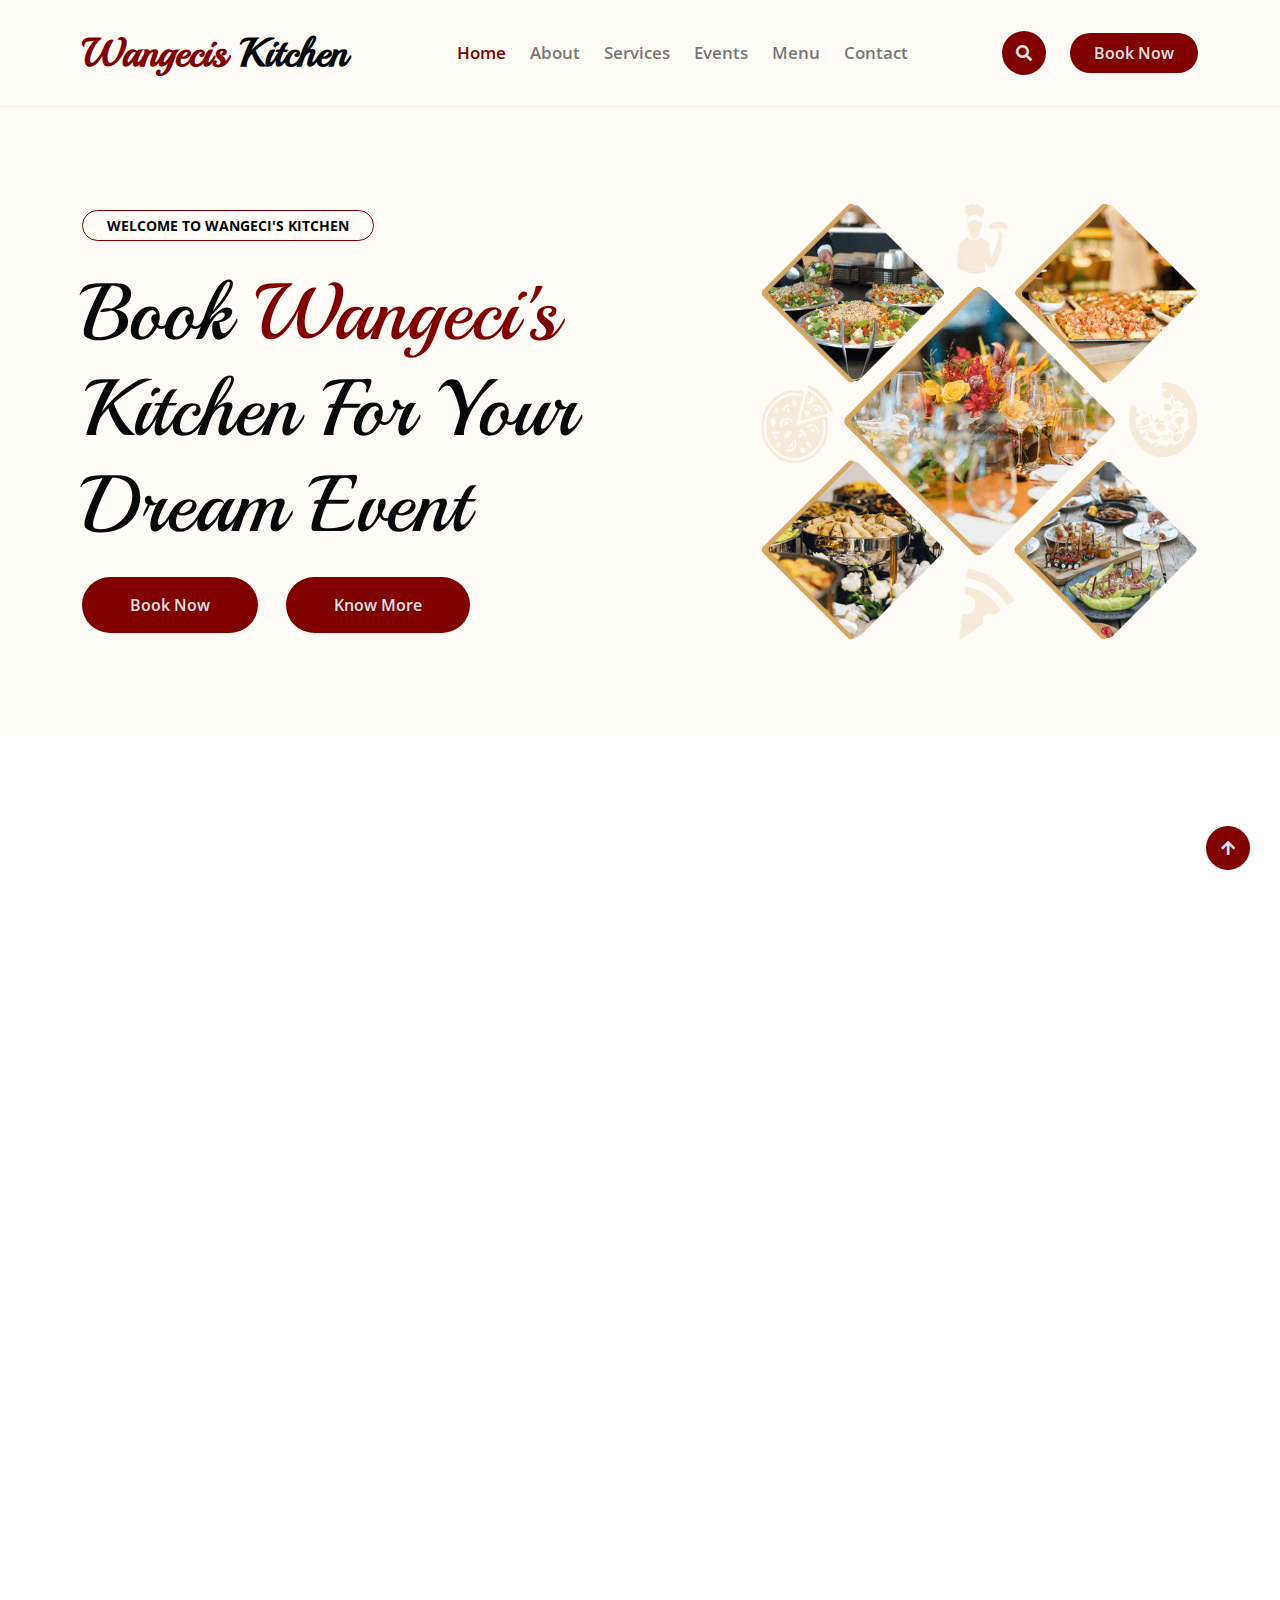
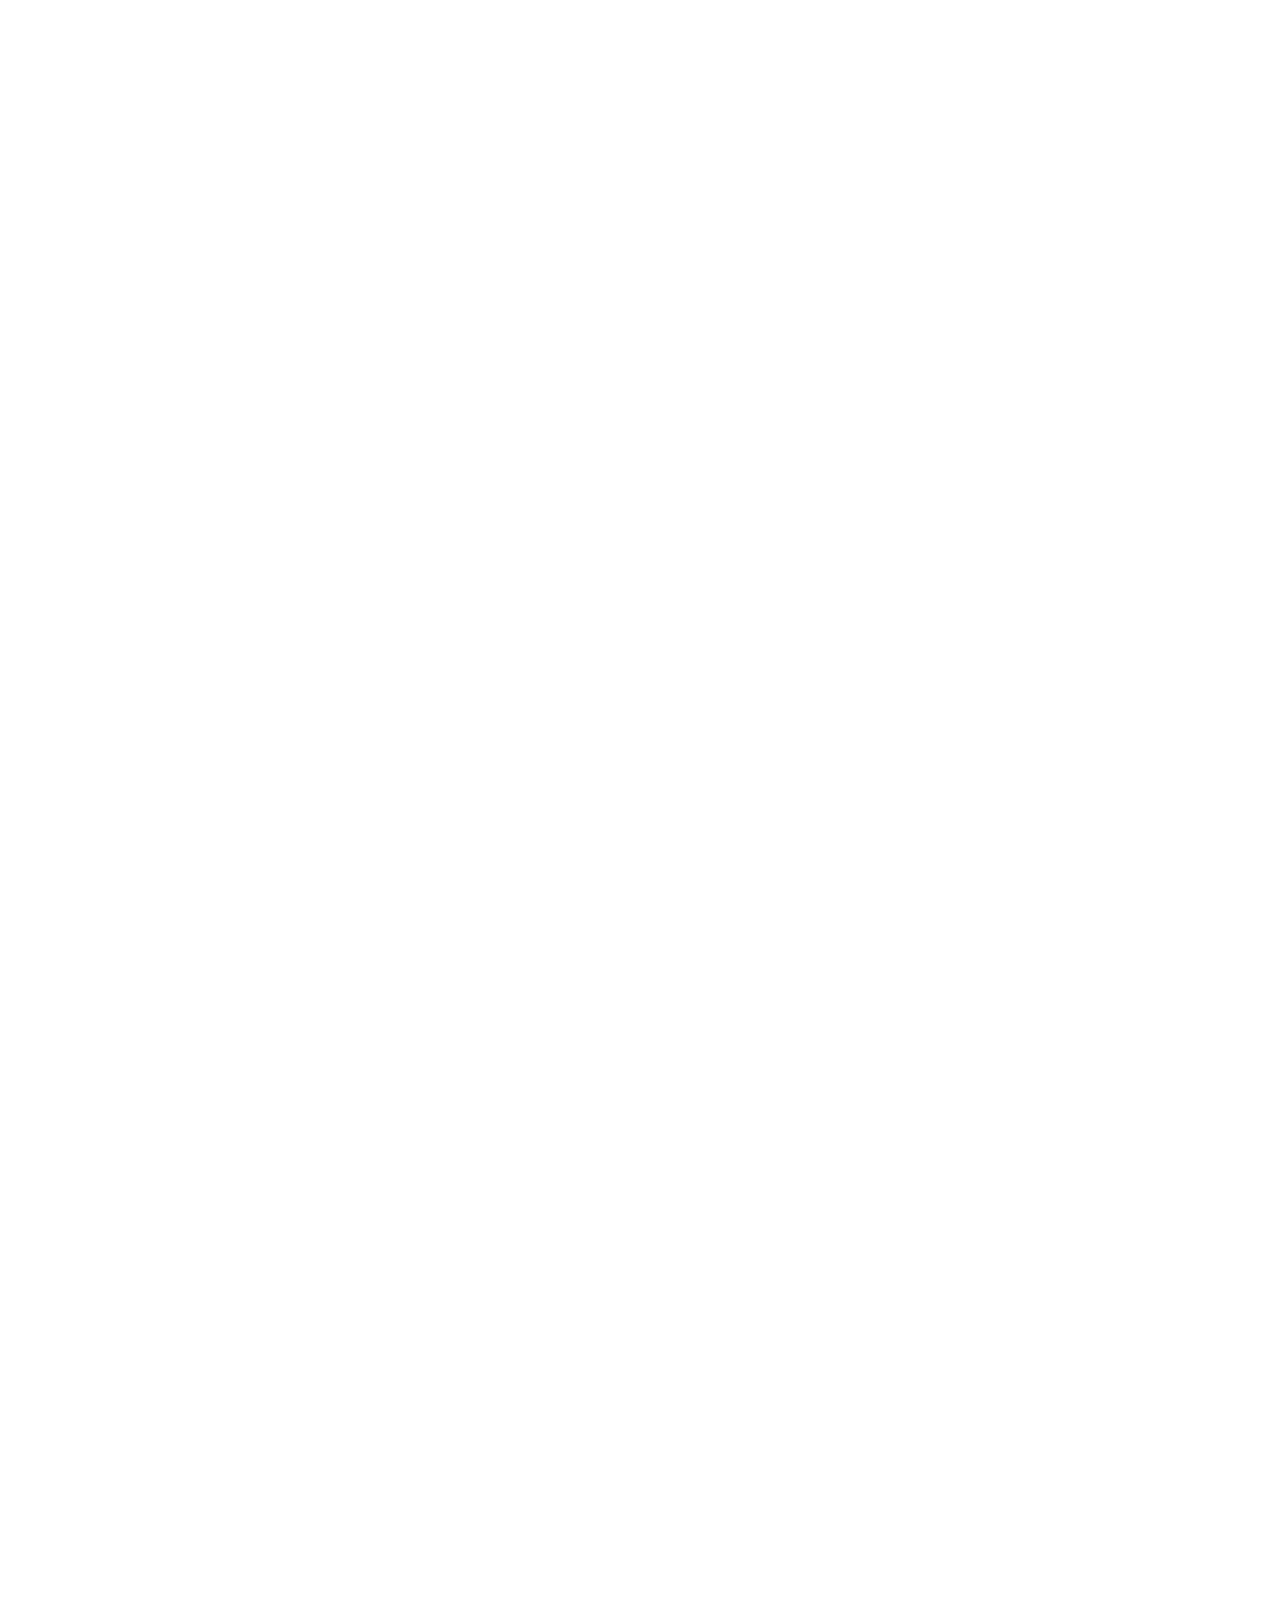
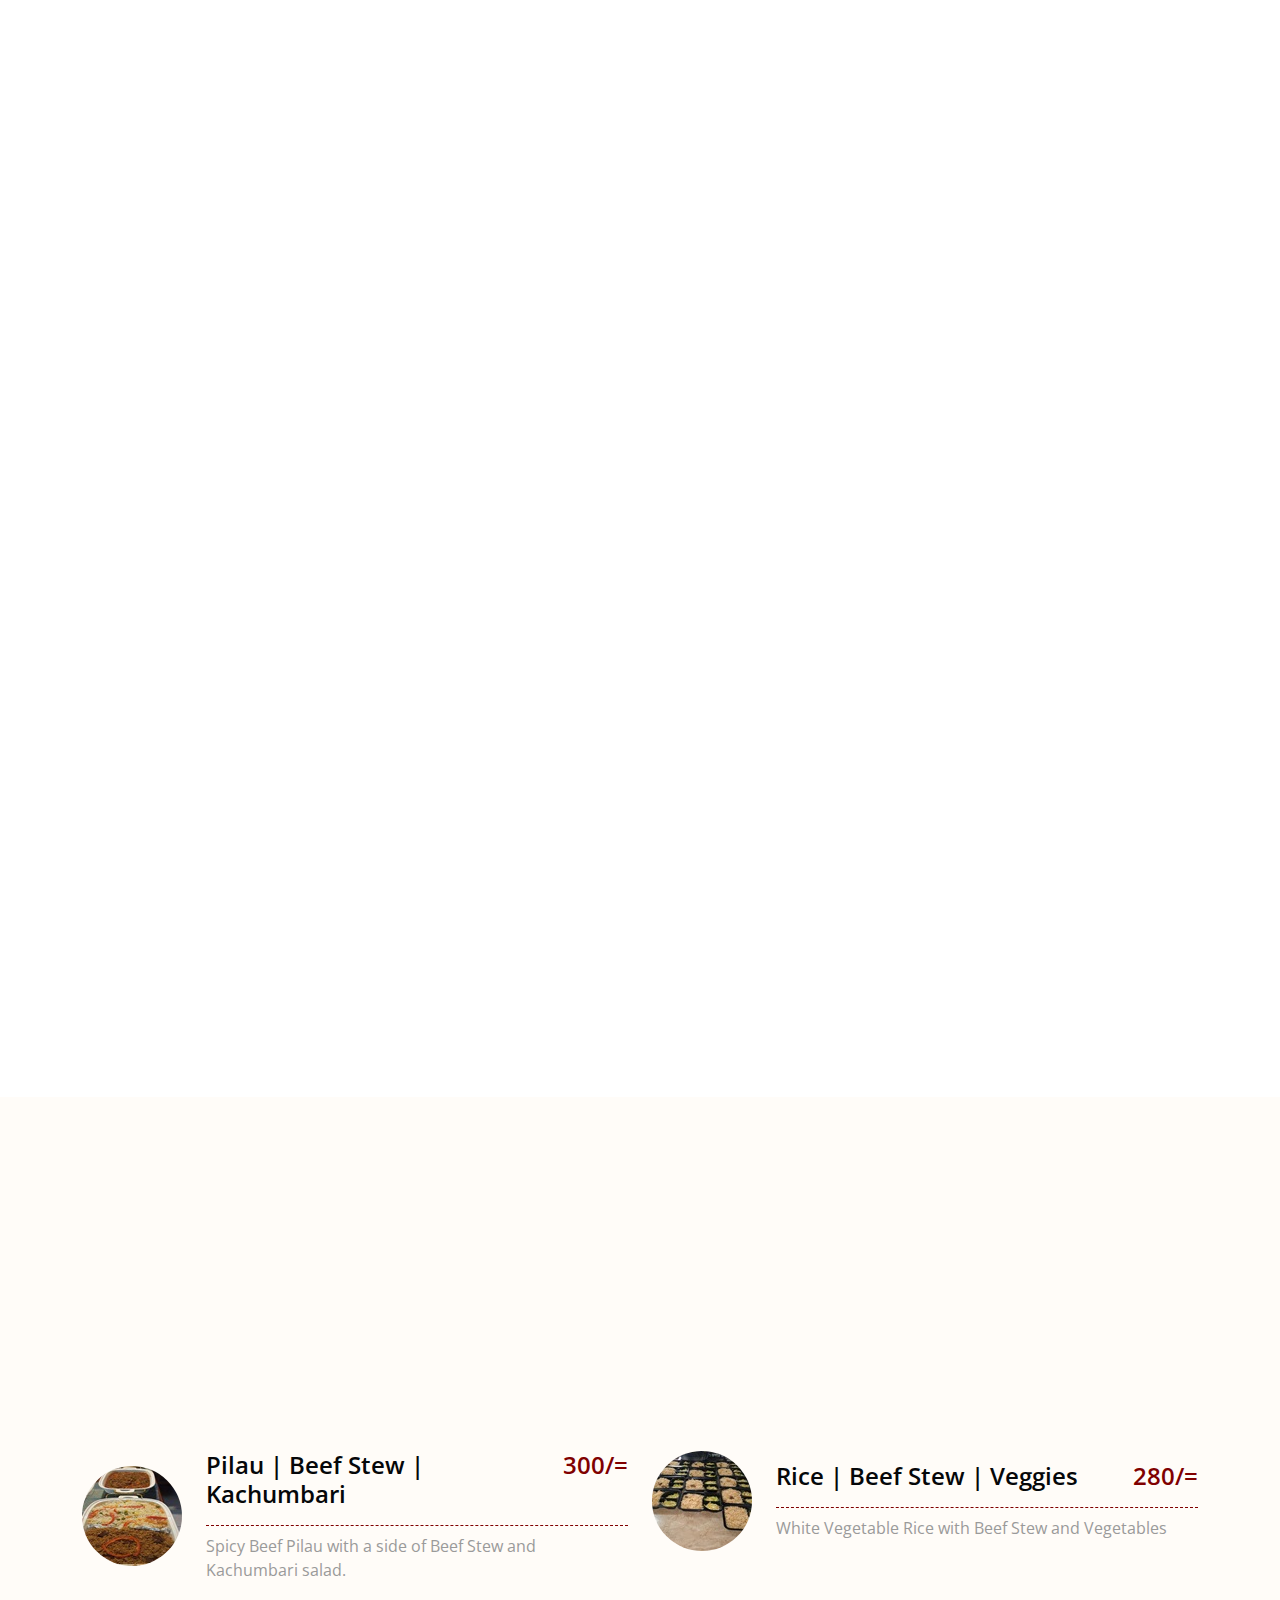
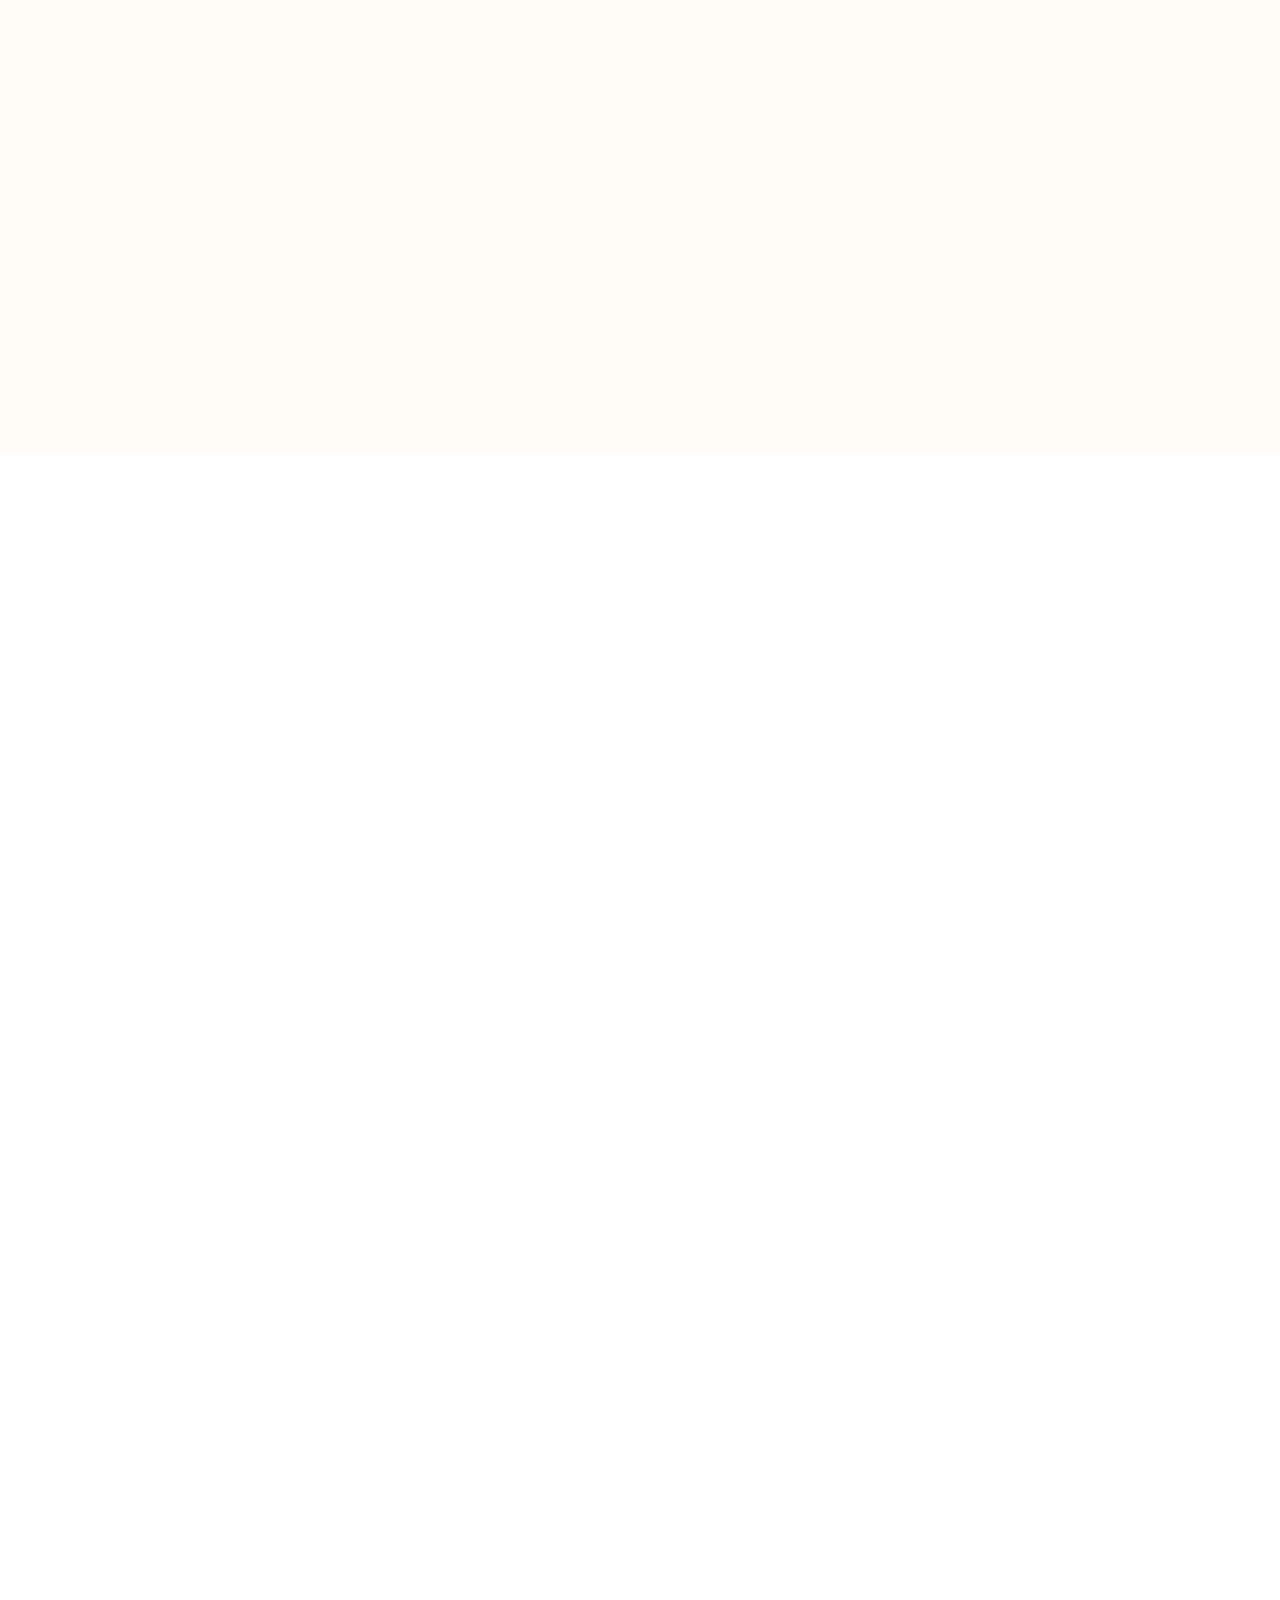
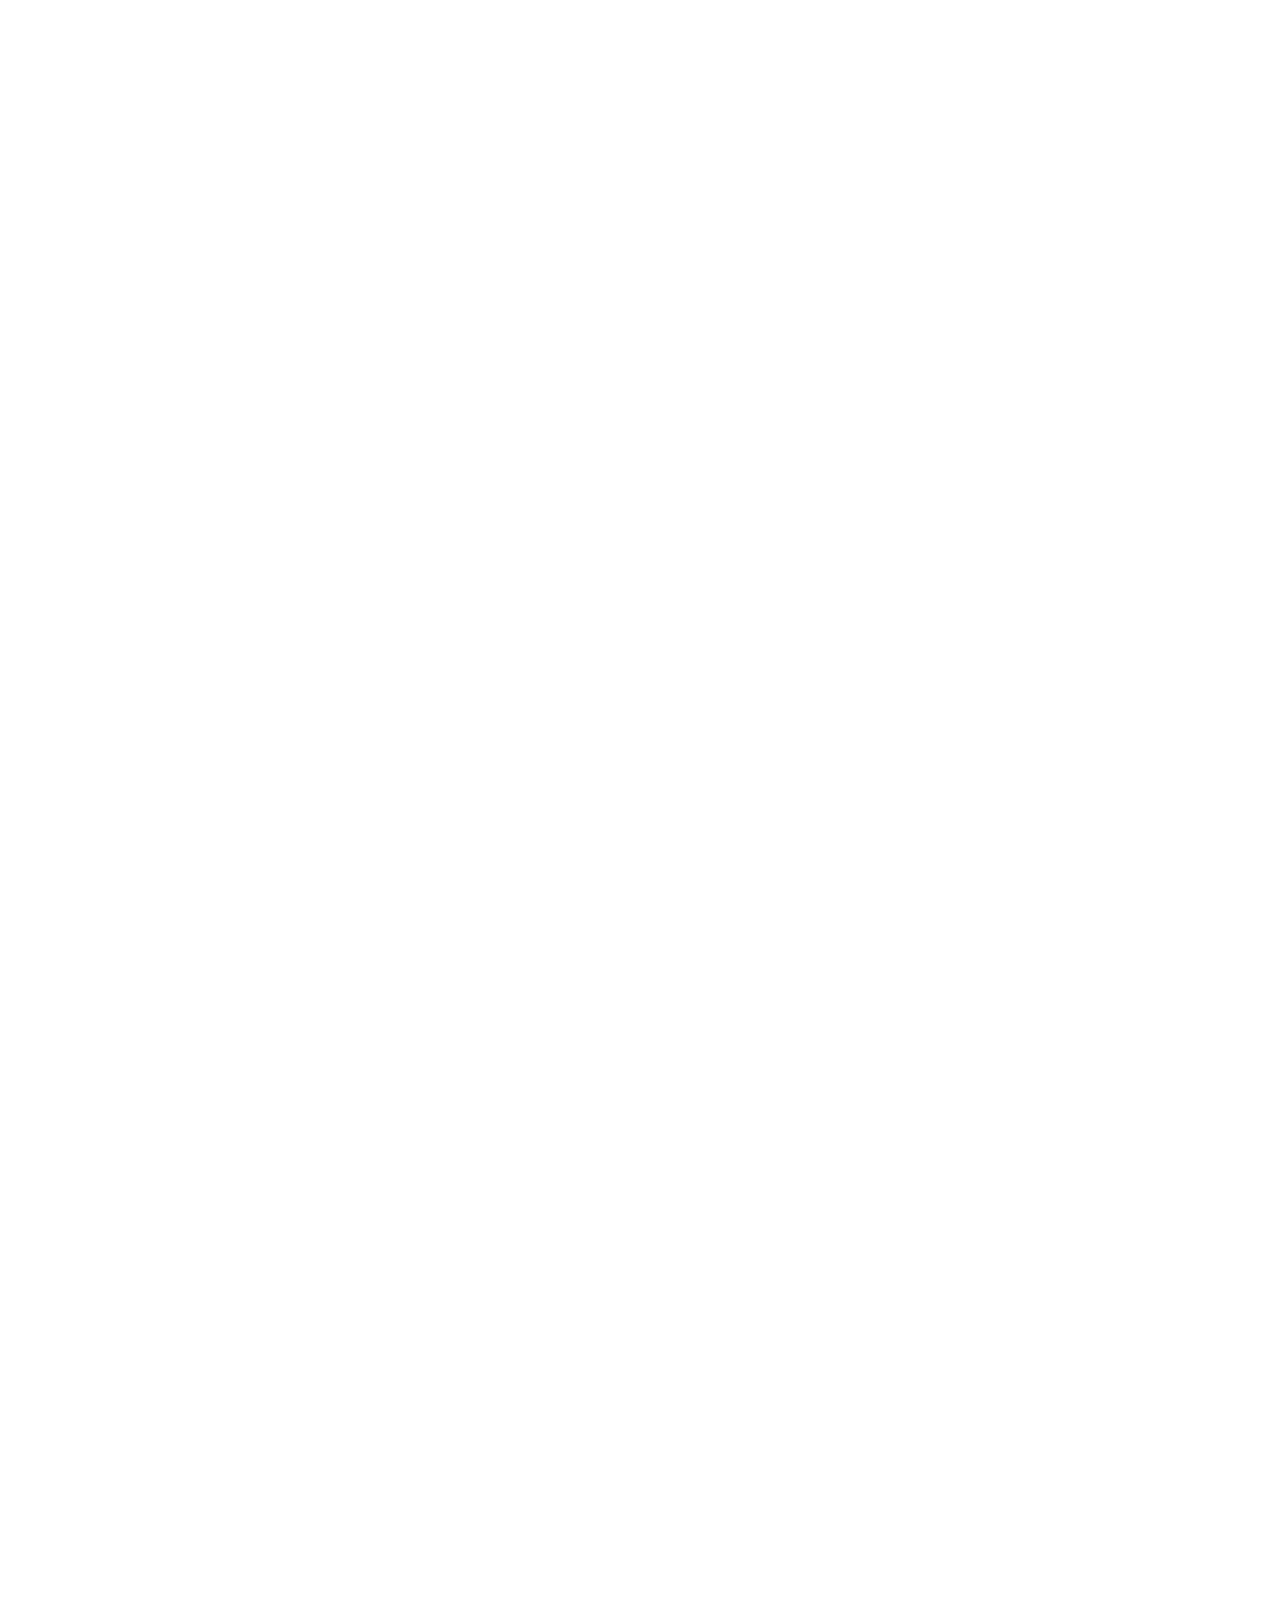
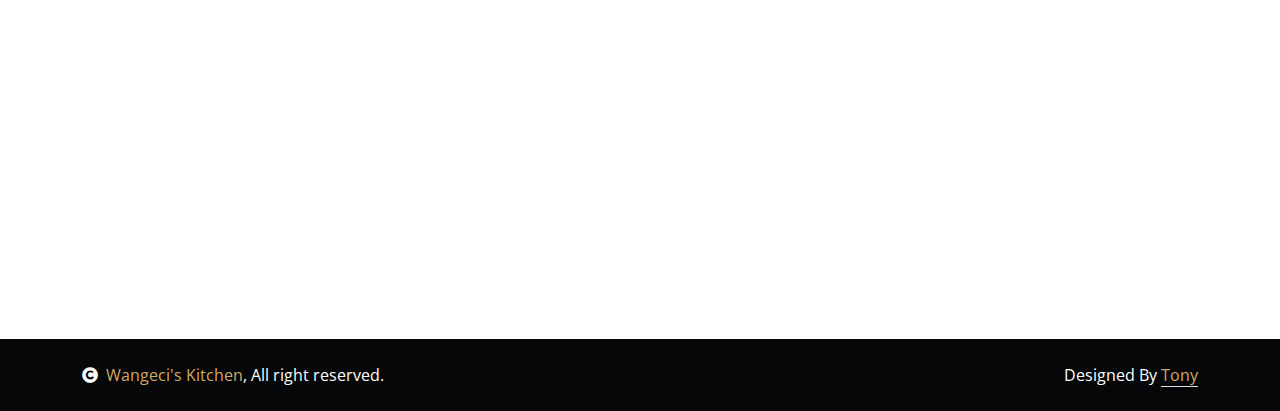
==== commit 5422999b: "pagesync" ====
--- a/index.html
+++ b/index.html
@@ -1183,7 +1183,7 @@
 
         
         <!-- Team Start -->
-        <div class="container-fluid team py-6">
+        <!-- <div class="container-fluid team py-6">
             <div class="container">
                 <div class="text-center wow bounceInUp" data-wow-delay="0.1s">
                     <small class="d-inline-block fw-bold text-dark text-uppercase bg-light border border-primary rounded-pill px-4 py-1 mb-3">Our Team</small>
@@ -1252,7 +1252,7 @@
                     </div>
                 </div>
             </div>
-        </div>
+        </div> -->
         <!-- Team End -->
 
 
